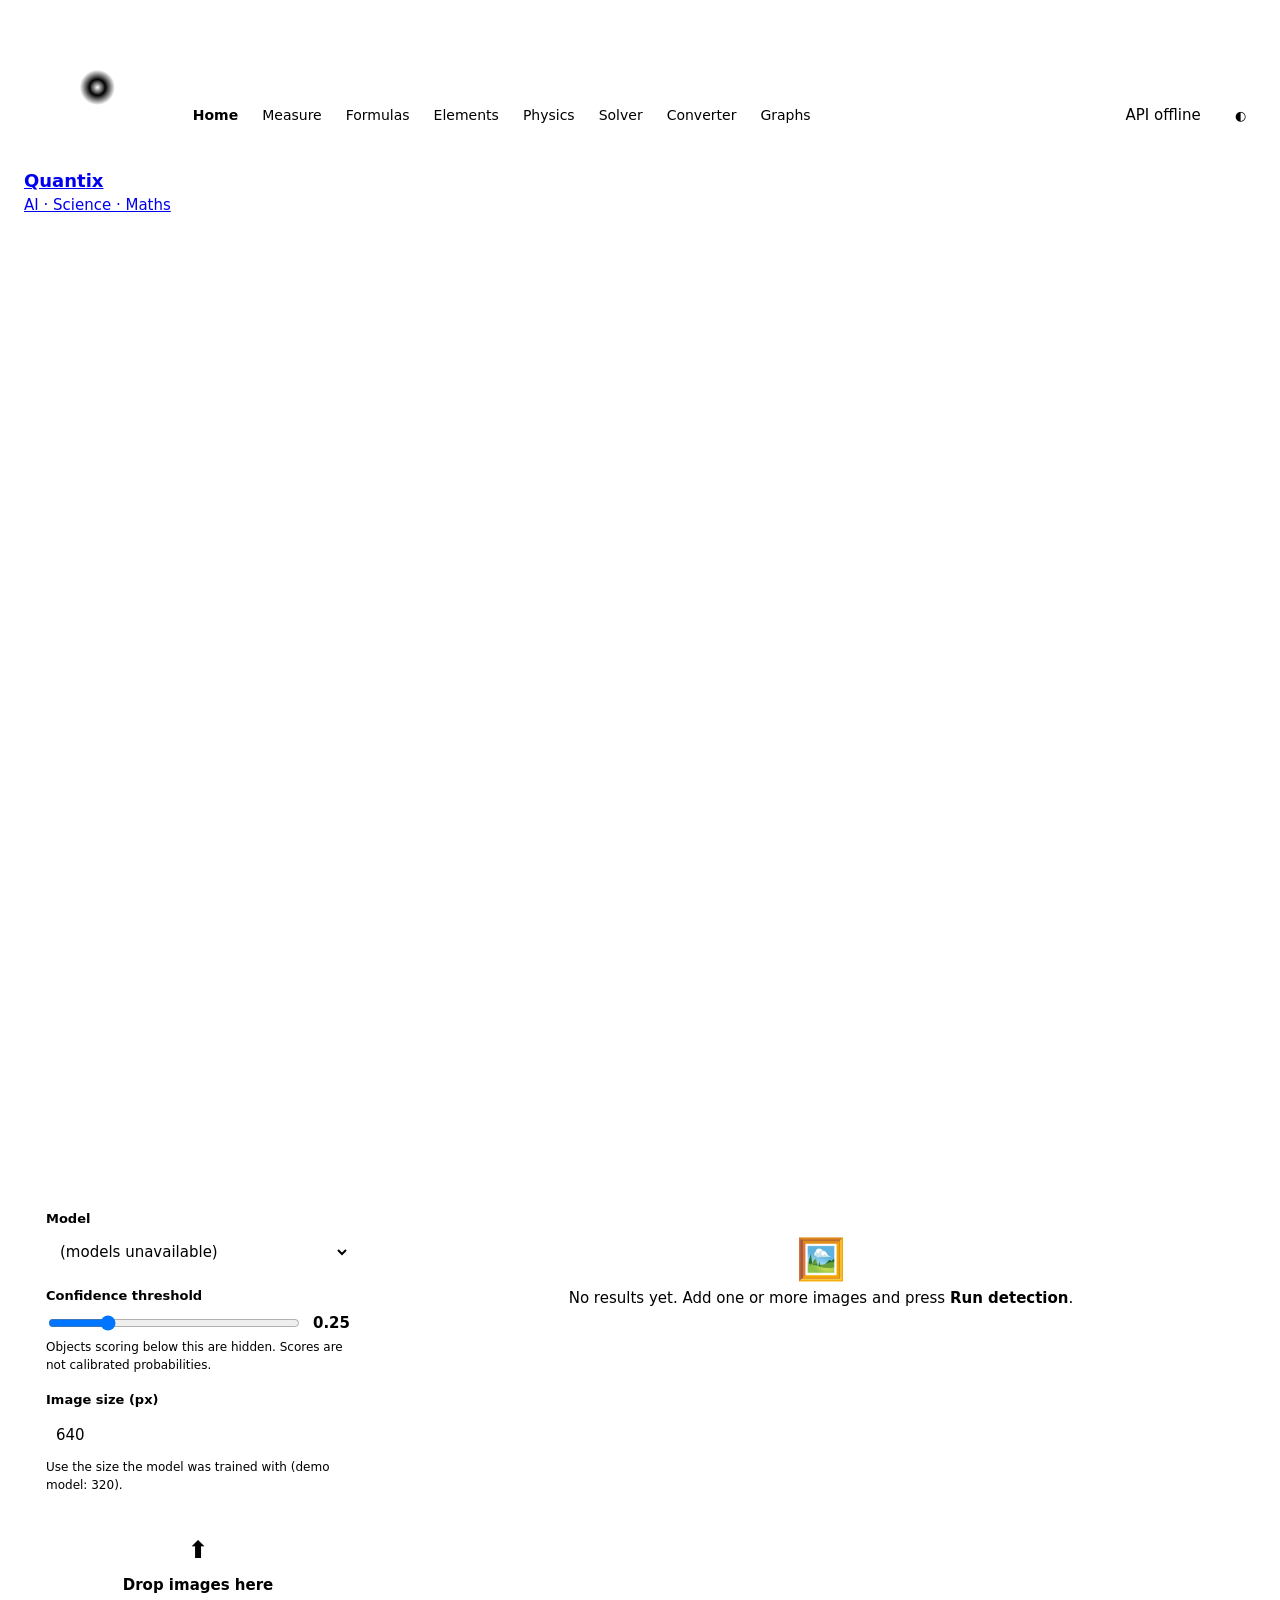
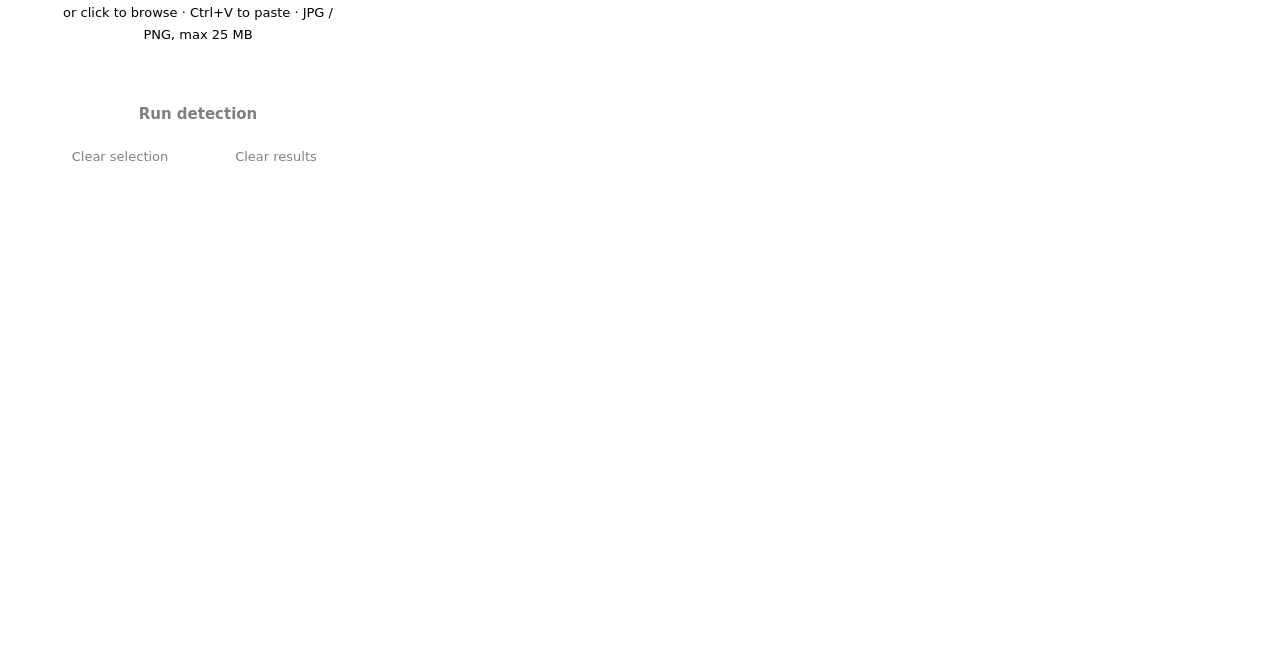
==== src/web/index.html @ 407f9a20 "Favicon (atom logo: SVG, ICO, touch icon), robots.txt, sitemap.xml, Google Search Console verificati" ====
<!doctype html>
<html lang="en">
<head>
<meta charset="utf-8">
<meta name="viewport" content="width=device-width, initial-scale=1">
<link rel="icon" href="/web/favicon.svg" type="image/svg+xml">
<link rel="icon" href="/favicon.ico" sizes="any">
<link rel="apple-touch-icon" href="/web/apple-touch-icon.png">
<meta name="theme-color" content="#050a16">
<title>Quantix — AI-powered science &amp; maths lab</title>
<link rel="preconnect" href="https://fonts.googleapis.com">
<link rel="preconnect" href="https://fonts.gstatic.com" crossorigin>
<link rel="stylesheet" href="https://fonts.googleapis.com/css2?family=JetBrains+Mono:wght@400;600&family=Space+Grotesk:wght@500;600;700&display=swap">
<script>document.documentElement.classList.add("js-reveal");</script>
<style>
  /* colours, header, cards and buttons: /web/lab.css (shared by every page) */
  * { box-sizing: border-box; }
  body { margin: 0; background: var(--bg); color: var(--ink);
         font: 15px/1.5 system-ui, -apple-system, "Segoe UI", Roboto, sans-serif; }
  header { background: var(--panel); border-bottom: 1px solid var(--line); padding: 14px 24px;
           display: flex; align-items: center; gap: 12px; flex-wrap: wrap; }
  header h1 { font-size: 18px; margin: 0; font-weight: 650; }
  header .sub { color: var(--muted); font-size: 13px; }
  header .spacer { flex: 1; }
  .pages { display: flex; gap: 4px; }
  .pages a { color: var(--muted); text-decoration: none; font-size: 14px; padding: 6px 10px; border-radius: 6px; }
  .pages a.on { color: var(--accent); background: color-mix(in srgb, var(--accent) 12%, transparent); font-weight: 600; }
  .pages a:hover { color: var(--ink); }
  .status { font-size: 13px; color: var(--muted); display: flex; align-items: center; gap: 6px; }
  .dot { width: 9px; height: 9px; border-radius: 50%; background: var(--muted); }
  .dot.up { background: var(--ok); } .dot.down { background: var(--err); }
  main { max-width: 1280px; margin: 0 auto; padding: 20px 24px 48px;
         display: grid; grid-template-columns: 340px 1fr; gap: 20px; align-items: start; }
  @media (max-width: 860px) { main { grid-template-columns: minmax(0, 1fr); padding: 16px; } }
  main > * { min-width: 0; }
  .note, .msg pre, .result-head .meta { overflow-wrap: anywhere; }
  .card { background: var(--panel); border: 1px solid var(--line); border-radius: 10px; box-shadow: var(--shadow); }
  .controls { padding: 18px; position: sticky; top: 16px; }
  @media (max-width: 860px) { .controls { position: static; } }
  label.field { display: block; font-size: 13px; font-weight: 600; margin: 0 0 6px; }
  .hint { font-size: 12px; color: var(--muted); margin: 4px 0 0; }
  select, input[type=number] { width: 100%; padding: 8px 10px; border: 1px solid var(--line); border-radius: 7px;
                               background: var(--panel); color: var(--ink); font: inherit; }
  .group { margin-bottom: 16px; }
  .row { display: flex; align-items: center; gap: 10px; }
  input[type=range] { flex: 1; accent-color: var(--accent); }
  .val { font-variant-numeric: tabular-nums; min-width: 38px; text-align: right; font-weight: 600; }
  .drop { border: 2px dashed var(--line); border-radius: 10px; padding: 22px 14px; text-align: center;
          background: var(--drop); cursor: pointer; transition: border-color .15s, background .15s; }
  .drop:hover, .drop:focus-visible, .drop.over { border-color: var(--accent); outline: none; }
  .drop strong { display: block; font-size: 15px; margin-bottom: 4px; }
  .drop span { color: var(--muted); font-size: 13px; }
  .queue { margin: 12px 0 0; padding: 0; list-style: none; max-height: 180px; overflow: auto; }
  .queue li { display: flex; align-items: center; gap: 8px; font-size: 13px; padding: 5px 0;
              border-bottom: 1px solid var(--line); }
  .queue img { width: 34px; height: 34px; object-fit: cover; border-radius: 4px; flex: none; }
  .queue .name { flex: 1; overflow: hidden; text-overflow: ellipsis; white-space: nowrap; }
  .queue button { border: none; background: none; color: var(--muted); cursor: pointer; font-size: 16px; padding: 0 4px; }
  .btn { display: inline-flex; align-items: center; justify-content: center; gap: 6px; padding: 9px 16px;
         border-radius: 7px; border: 1px solid var(--line); background: var(--panel); color: var(--ink);
         font: inherit; font-weight: 600; cursor: pointer; }
  .btn.primary { background: var(--accent); border-color: var(--accent); color: var(--accent-ink); width: 100%; margin-top: 14px; }
  .btn:disabled { opacity: .5; cursor: not-allowed; }
  .btn.small { padding: 5px 10px; font-size: 13px; font-weight: 500; }
  .actions { display: flex; gap: 8px; margin-top: 8px; }
  .actions .btn { flex: 1; }
  .results { display: flex; flex-direction: column; gap: 16px; min-width: 0; }
  .empty { padding: 48px 24px; text-align: center; color: var(--muted); }
  .empty .big { font-size: 40px; line-height: 1; margin-bottom: 8px; }
  .result { padding: 16px; min-width: 0; }
  .result-head { display: flex; align-items: baseline; gap: 10px; flex-wrap: wrap; margin-bottom: 12px; }
  .result-head h2 { font-size: 15px; margin: 0; overflow-wrap: anywhere; }
  .result-head .meta { color: var(--muted); font-size: 12px; }
  .result-head .spacer { flex: 1; }
  .pair { display: grid; grid-template-columns: 1fr 1fr; gap: 12px; }
  @media (max-width: 640px) { .pair { grid-template-columns: 1fr; } }
  figure { margin: 0; }
  figure img { width: 100%; border-radius: 7px; border: 1px solid var(--line); display: block; cursor: zoom-in;
               background: var(--bg); }
  figcaption { font-size: 12px; color: var(--muted); margin-top: 4px; }
  .chips { display: flex; flex-wrap: wrap; gap: 6px; margin: 12px 0 8px; }
  .chip { font-size: 12px; font-weight: 600; padding: 3px 10px; border-radius: 999px; border: 1px solid var(--line);
          display: inline-flex; align-items: center; gap: 6px; }
  .chip i { width: 9px; height: 9px; border-radius: 50%; display: inline-block; }
  .table-wrap { overflow-x: auto; border: 1px solid var(--line); border-radius: 7px; }
  table { border-collapse: collapse; width: 100%; font-size: 13px; font-variant-numeric: tabular-nums; }
  th, td { padding: 7px 10px; text-align: left; white-space: nowrap; }
  th { background: var(--bg); font-weight: 600; position: sticky; top: 0; }
  tbody tr:nth-child(even) { background: color-mix(in srgb, var(--bg) 55%, transparent); }
  .bar { height: 6px; border-radius: 3px; background: var(--line); width: 70px; display: inline-block; vertical-align: middle; margin-left: 6px; }
  .bar > span { display: block; height: 100%; border-radius: 3px; background: var(--accent); }
  .msg { padding: 10px 12px; border-radius: 7px; font-size: 13px; margin-top: 10px; }
  .msg.err { background: var(--err-bg); color: var(--err); }
  .msg.warn { background: var(--warn-bg); color: var(--warn); }
  .msg code { font-size: 12px; }
  .msg pre { white-space: pre-wrap; margin: 6px 0 0; font: 12px/1.45 ui-monospace, Consolas, monospace; color: var(--ink); }
  .spinner { width: 18px; height: 18px; border: 2px solid var(--line); border-top-color: var(--accent);
             border-radius: 50%; animation: spin .8s linear infinite; display: inline-block; }
  @keyframes spin { to { transform: rotate(360deg); } }
  .note { color: var(--muted); font-size: 12px; margin-top: 10px; }
  .headline { display: flex; align-items: center; gap: 10px; flex-wrap: wrap; margin: 14px 0 4px; }
  .headline .big { font-size: 22px; font-weight: 700; }
  .badge { font-size: 11px; font-weight: 700; padding: 2px 8px; border-radius: 999px; letter-spacing: .03em;
           background: var(--drop); color: var(--accent); border: 1px solid var(--line); }
  .badge.d3 { background: color-mix(in srgb, var(--ok) 15%, transparent); color: var(--ok); }
  .formulas { display: grid; grid-template-columns: repeat(auto-fill, minmax(280px, 1fr)); gap: 12px; margin: 12px 0; }
  .fcard { border: 1px solid var(--line); border-radius: 8px; padding: 12px 14px; background: var(--bg); min-width: 0; }
  .fcard h3 { margin: 0 0 6px; font-size: 15px; display: flex; align-items: center; gap: 8px; flex-wrap: wrap; }
  .fcard dl { margin: 0 0 8px; font-size: 12px; color: var(--muted); display: grid; grid-template-columns: auto 1fr; gap: 2px 8px; }
  .fcard dt { font-weight: 700; color: var(--ink); font-style: italic; }
  .fcard dd { margin: 0; }
  .fcard table { font-size: 13px; }
  .fcard td { white-space: normal; padding: 5px 6px; border-top: 1px solid var(--line); vertical-align: top; }
  .fcard td.f { font: 600 14px/1.4 "Cambria Math", "STIX Two Math", Cambria, Georgia, serif; overflow-wrap: anywhere; }
  .fcard .fnote { font-size: 12px; color: var(--muted); margin-top: 6px; }
  .supported { font-size: 13px; color: var(--muted); margin-top: 8px; }
  .explorer { padding: 16px; }
  .xp-head { display: flex; align-items: center; gap: 8px; flex-wrap: wrap; margin-bottom: 12px; }
  .xp-head h2 { font-size: 16px; margin: 0; }
  .xp-head .spacer { flex: 1; }
  .xp-head select { width: auto; padding: 6px 8px; }
  .btn.on { background: var(--accent); color: var(--accent-ink); border-color: var(--accent); }
  .xp-body { display: grid; grid-template-columns: minmax(0, 1.65fr) minmax(300px, 1fr); gap: 18px; }
  .xp-big .xp-body { grid-template-columns: minmax(0, 1fr); }
  .xp-big .xp-body > div:last-child { display: grid; grid-template-columns: minmax(0, 1fr) minmax(0, 1.4fr); gap: 0 20px; align-items: start; }
  .xp-big .xp-params { grid-column: 1; } .xp-big .xp-results { grid-column: 2; grid-row: 1 / span 2; } .xp-big .xp-lines { grid-column: 1; }
  @media (max-width: 900px) { .xp-big .xp-body > div:last-child { grid-template-columns: minmax(0, 1fr); }
    .xp-big .xp-results { grid-column: 1; grid-row: auto; } }
  @media (max-width: 1100px) { .xp-body { grid-template-columns: minmax(0, 1fr); } }
  .xp-canvas { border: 1px solid var(--line); border-radius: 8px; background: var(--bg); overflow: hidden;
               touch-action: none; cursor: grab; }
  .xp-canvas:active { cursor: grabbing; }
  .xp-canvas:focus-visible { outline: 2px solid var(--accent); outline-offset: 2px; }
  .xp-canvas { position: relative; }
  .xp-canvas canvas { display: block; }
  .xp-labels { position: absolute; inset: 0; pointer-events: none; overflow: hidden; }
  .xp-label { position: absolute; transform: translate(-50%, -50%); white-space: nowrap;
              font: 600 12px/1.2 system-ui, "Segoe UI", sans-serif; color: var(--ink);
              background: color-mix(in srgb, var(--panel) 82%, transparent); border: 1px solid var(--line);
              padding: 2px 6px; border-radius: 6px; font-style: italic; }
  .xp-param { margin-bottom: 10px; }
  .xp-param label { display: block; font-size: 13px; margin-bottom: 4px; }
  .xp-param label b { font: italic 700 15px Cambria, Georgia, serif; }
  .xp-param input[type=number] { width: 96px; flex: none; }
  .xp-table td { white-space: normal; vertical-align: top; }
  .xp-table td.f { font: 600 13px/1.4 "Cambria Math", Cambria, Georgia, serif; white-space: nowrap; }
  .xp-table td.w { color: var(--muted); font-size: 12px; overflow-wrap: anywhere; }
  .xp-table td.res { font-weight: 700; white-space: nowrap; }
  .xp-vtx { position: absolute; transform: translate(-50%, -50%); font: italic 700 14px Cambria, Georgia, serif;
            color: var(--ink); text-shadow: 0 0 3px var(--panel), 0 0 3px var(--panel); pointer-events: none; }
  .xp-vtx.sel { color: #f59e0b; font-size: 17px; }
  .xp-label.xp-len { border-color: #f59e0b; color: #f59e0b; font-style: normal; }
  .xp-lines { margin-top: 12px; }
  .xp-lines-head { display: flex; align-items: center; gap: 8px; flex-wrap: wrap; margin-bottom: 8px; }
  .xp-draw { gap: 6px; flex-wrap: wrap; font-size: 13px; }
  .xp-draw select { width: auto; padding: 4px 6px; }
  .xp-x { border: 0; background: none; color: var(--muted); cursor: pointer; font-size: 16px; padding: 0 4px; }
  .xp-x:hover { color: var(--err); }
  .result-list { display: flex; flex-direction: column; gap: 16px; }
  .lightbox { position: fixed; inset: 0; background: rgba(0,0,0,.85); display: none; align-items: center;
              justify-content: center; padding: 20px; z-index: 10; cursor: zoom-out; }
  .lightbox.open { display: flex; }
  .lightbox img { max-width: 100%; max-height: 100%; border-radius: 6px; }
  .sr { position: absolute; width: 1px; height: 1px; overflow: hidden; clip: rect(0 0 0 0); }

  /* ---- formula cards strip (src/web/formula_cards.js) */
  .fcards { grid-column: 1 / -1; padding: 14px 16px 12px; }
  .fcards:has(.fc-showbtn) { padding: 8px; background: none; border: 0; box-shadow: none; }
  .fc-top { display: flex; align-items: center; gap: 10px; flex-wrap: wrap; }
  .fc-title { margin: 0; font-size: 16px; }
  .fc-count { font-size: 12px; color: var(--muted); font-variant-numeric: tabular-nums; }
  .fc-spacer { flex: 1; }
  .fc-opt { display: flex; align-items: center; gap: 6px; font-size: 12px; color: var(--muted); font-weight: 600; }
  .fc-opt select { width: auto; max-width: 190px; padding: 4px 8px; font-size: 13px; }
  .fc-lang { display: inline-flex; border: 1px solid var(--line); border-radius: 7px; overflow: hidden; }
  .fc-lang button { border: 0; background: var(--panel); color: var(--muted); font: inherit; font-size: 12px; font-weight: 600; padding: 4px 9px; cursor: pointer; }
  .fc-lang button + button { border-left: 1px solid var(--line); }
  .fc-lang button[aria-pressed="true"] { background: var(--accent); color: var(--accent-ink); }
  .fc-btn { display: inline-flex; align-items: center; gap: 5px; border: 1px solid var(--line); background: var(--panel); color: var(--ink);
            border-radius: 7px; padding: 5px 11px; font: inherit; font-size: 13px; cursor: pointer; text-decoration: none; }
  .fc-btn:hover { border-color: var(--accent); }
  .fc-primary { background: var(--accent); border-color: var(--accent); color: var(--accent-ink); font-weight: 600; }
  .fc-body { display: grid; grid-template-columns: 40px minmax(0, 1fr) 40px; gap: 10px; align-items: center; margin-top: 12px; }
  .fc-nav { height: 100%; min-height: 120px; border: 1px solid var(--line); background: var(--bg); color: var(--ink); border-radius: 10px;
            font-size: 26px; cursor: pointer; }
  .fc-nav:hover { border-color: var(--accent); color: var(--accent); }
  .fc-card { border-radius: 12px; padding: 16px 20px; min-height: 150px; outline: none; display: flex; flex-direction: column; gap: 10px;
             background: linear-gradient(135deg, color-mix(in srgb, var(--accent) 10%, var(--panel)), var(--panel) 60%);
             border: 1px solid color-mix(in srgb, var(--accent) 25%, var(--line)); }
  .fc-card:focus-visible { outline: 2px solid var(--accent); outline-offset: 2px; }
  .fc-anim { animation: fcIn .35s ease-out; }
  @keyframes fcIn { from { opacity: 0; transform: translateY(6px); } to { opacity: 1; transform: none; } }
  .fc-meta { display: flex; gap: 10px; align-items: center; flex-wrap: wrap; font-size: 12.5px; color: var(--muted); }
  .fc-chip { background: color-mix(in srgb, var(--accent) 14%, transparent); color: var(--accent); font-weight: 700; border-radius: 999px; padding: 2px 10px; }
  .fc-main { display: flex; gap: 18px; align-items: center; }
  .fc-sketch { width: 120px; height: auto; background: #fff; border: 1px solid var(--line); border-radius: 8px; padding: 4px; flex: none; }
  .fc-text { min-width: 0; }
  .fc-name { font-size: 15px; font-weight: 600; }
  .fc-formula { font: 30px/1.3 "Cambria Math", "STIX Two Math", Cambria, Georgia, "Nirmala UI", serif; overflow-wrap: anywhere; margin-top: 4px; }
  .fc-note { font-size: 13px; color: var(--muted); font-style: italic; margin-top: 4px; }
  .fc-actions { display: flex; gap: 8px; flex-wrap: wrap; align-items: center; }
  .fc-keys { font-size: 11.5px; color: var(--muted); margin-left: auto; }
  .fc-foot { display: flex; align-items: center; gap: 10px; margin-top: 10px; }
  .fc-play { width: 34px; justify-content: center; padding: 4px 0; }
  .fc-progress { flex: 1; height: 4px; background: var(--line); border-radius: 4px; overflow: hidden; }
  .fc-bar { height: 100%; width: 0; background: var(--accent); }
  .fc-empty { color: var(--muted); padding: 10px 4px; }
  @media (max-width: 700px) {
    .fc-body { grid-template-columns: minmax(0, 1fr); }
    .fc-nav { display: none; }
    .fc-formula { font-size: 22px; }
    .fc-sketch { width: 84px; }
    .fc-keys { display: none; }
  }
  :root[lang="hi"] .fc-name, .fc-card :lang(hi) { font-family: "Nirmala UI", "Noto Sans Devanagari", system-ui, sans-serif; }

  /* =================================================================== science-lab skin */
  .status { font: 500 12px var(--f-mono); border: 1px solid var(--line); border-radius: 999px; padding: 5px 12px;
            background: color-mix(in srgb, var(--panel-solid) 55%, transparent); }
  @keyframes pulse { 50% { transform: scale(1.25); opacity: .8; } }
  .dot.up { box-shadow: 0 0 0 0 color-mix(in srgb, var(--ok) 60%, transparent); animation: beacon 2s infinite; }
  @keyframes beacon { 0% { box-shadow: 0 0 0 0 color-mix(in srgb, var(--ok) 55%, transparent); } 100% { box-shadow: 0 0 0 10px transparent; } }
  main { max-width: 1320px; padding: 28px 28px 64px; gap: 22px; }

  .fcards:has(.fc-showbtn)::after { display: none; }
  .pages { display: flex; gap: 4px; }       /* header nav: look comes from lab.css (header nav) */
  .card h2, .xp-head h2, .fc-title { font-family: var(--f-head); letter-spacing: -.005em; }

  select:focus, input:focus { outline: 2px solid var(--accent); outline-offset: 1px; }

  /* drop zone: scanning beam */
  .drop { position: relative; overflow: hidden; border: 1.5px dashed color-mix(in srgb, var(--accent) 55%, var(--line)); border-radius: 14px;
          background: radial-gradient(120% 90% at 50% 0%, color-mix(in srgb, var(--accent) 12%, transparent), transparent 70%), var(--drop); }
  .drop strong::before { content: "⬆"; display: block; font-size: 24px; margin-bottom: 6px; color: var(--accent); text-shadow: 0 0 18px var(--glow); }
  .drop::before { content: ""; position: absolute; left: 0; right: 0; height: 40%; top: -40%; pointer-events: none;
                  background: linear-gradient(transparent, color-mix(in srgb, var(--accent) 22%, transparent), transparent); }
  .drop:hover::before, .drop.over::before, .drop.ping::before { animation: scan 1.6s ease-in-out infinite; }
  .drop.ping { box-shadow: 0 0 0 4px var(--glow); }
  @keyframes scan { to { top: 100%; } }

  /* hero */
  .hero { grid-column: 1 / -1; display: grid; grid-template-columns: minmax(0, 1fr) minmax(0, 1fr); gap: 28px; align-items: center;
          padding: 18px 4px 6px; }
  .eyebrow { display: inline-flex; align-items: center; gap: 10px; margin: 0 0 14px; font: 600 12px var(--f-mono); letter-spacing: .16em;
             text-transform: uppercase; color: var(--accent); border: 1px solid color-mix(in srgb, var(--accent) 35%, transparent);
             background: color-mix(in srgb, var(--accent) 8%, transparent); padding: 6px 12px; border-radius: 999px; }
  .beacon { width: 8px; height: 8px; border-radius: 50%; background: var(--accent); animation: beacon2 1.8s infinite; }
  @keyframes beacon2 { 0% { box-shadow: 0 0 0 0 var(--glow); } 100% { box-shadow: 0 0 0 9px transparent; } }
  .hero-title { font: 700 clamp(34px, 5vw, 60px)/1.04 var(--f-head); letter-spacing: -.03em; margin: 0 0 16px; }
  .hero-lead { font-size: 17px; line-height: 1.6; color: var(--muted); max-width: 58ch; margin: 0 0 22px; }
  .hero-cta { display: flex; gap: 12px; flex-wrap: wrap; }
  .hero-cta .btn { width: auto; margin: 0; padding: 12px 20px; font-size: 15px; text-decoration: none; }
  .stats { display: grid; grid-template-columns: repeat(4, minmax(0, 1fr)); gap: 12px; margin-top: 28px; }
  .stat { border-left: 2px solid color-mix(in srgb, var(--accent) 60%, transparent); padding: 2px 0 2px 12px; }
  .stat strong { display: block; font: 700 26px/1.1 var(--f-head); font-variant-numeric: tabular-nums; }
  .stat span { font-size: 12px; color: var(--muted); }
  .hero-stage { perspective: 900px; display: flex; justify-content: center; }
  .hero-visual { position: relative; width: min(440px, 100%); aspect-ratio: 1; transition: transform .3s ease-out; transform-style: preserve-3d; }
  .hero-visual svg { width: 100%; height: 100%; overflow: visible; filter: drop-shadow(0 0 24px var(--glow)); }
  .ring { fill: none; stroke: var(--line); stroke-width: 1.5; }
  .ring-a { stroke-dasharray: 2 10; stroke: color-mix(in srgb, var(--accent) 45%, transparent); transform-origin: center; animation: spin 60s linear infinite; }
  .ring-b { stroke-dasharray: 60 14 4 14; stroke: color-mix(in srgb, var(--accent-2) 40%, transparent); transform-origin: center; animation: spin 40s linear infinite reverse; }
  .axis line { stroke: var(--grid); stroke-width: 1; }
  .orbit { fill: none; stroke: color-mix(in srgb, var(--accent) 55%, transparent); stroke-width: 1.6; }
  .e { filter: drop-shadow(0 0 8px var(--accent)); }
  .e-a { fill: var(--accent); } .e-b { fill: var(--accent-2); }
  .hero-visual text { fill: var(--ink); font: italic 700 20px "Cambria Math", Cambria, Georgia, serif; text-anchor: middle; }
  .core { fill: var(--panel-solid); stroke: var(--accent); stroke-width: 2; }
  .core-glow { transform-origin: center; animation: pulse 3.2s ease-in-out infinite; }
  .hero-visual .core-txt { font-size: 18px; fill: var(--accent); }
  .chip-f { position: absolute; font: italic 600 15px "Cambria Math", Cambria, Georgia, serif; padding: 6px 12px; border-radius: 10px;
            background: var(--panel); border: 1px solid var(--line); box-shadow: var(--shadow); white-space: nowrap;
            -webkit-backdrop-filter: blur(10px); backdrop-filter: blur(10px); animation: bob 6s ease-in-out infinite; }
  .chip-f.f1 { top: 8%; left: -2%; } .chip-f.f2 { top: 18%; right: -4%; animation-delay: -1.5s; }
  .chip-f.f3 { bottom: 14%; left: 0; animation-delay: -3s; } .chip-f.f4 { bottom: 4%; right: 6%; animation-delay: -4.5s; }
  @keyframes bob { 50% { transform: translateY(-10px); } }
  /* home_fx.js: the formula cards travel slowly round the outer ring (it sets each card's transform) and swap
     formula every 5 s; electron symbols swap after every full orbit */
  .hero-visual.orbiting .chip-f { top: 0; left: 0; right: auto; bottom: auto; animation: none; will-change: transform;
                                  font-size: 14px; padding: 5px 10px; z-index: 1; }
  .chip-f > span, .e-sym { transition: opacity .35s ease, transform .35s ease; }
  .chip-f > span { display: inline-block; }
  .chip-f.swap > span { opacity: 0; transform: translateY(6px) scale(.9); }
  .e-sym { transform-box: fill-box; transform-origin: center; }
  .e-sym.swap { opacity: 0; transform: scale(.4); }

  /* tool tiles with a rotating light border */
  .tiles { grid-column: 1 / -1; display: grid; grid-template-columns: repeat(auto-fit, minmax(210px, 1fr)); gap: 14px; }
  .tile { position: relative; display: flex; flex-direction: column; gap: 4px; padding: 16px 18px; border-radius: 16px; text-decoration: none;
          color: var(--ink); background: var(--panel); border: 1px solid var(--line); box-shadow: var(--shadow); isolation: isolate;
          -webkit-backdrop-filter: blur(14px); backdrop-filter: blur(14px); transition: transform .25s, box-shadow .25s; }
  .tile::before { content: ""; position: absolute; inset: -1px; border-radius: inherit; padding: 1px; z-index: -1; opacity: 0;
    background: conic-gradient(from var(--ang), transparent 0 60%, var(--accent), var(--accent-2), transparent 95%);
    -webkit-mask: linear-gradient(#000 0 0) content-box, linear-gradient(#000 0 0); -webkit-mask-composite: xor;
    mask: linear-gradient(#000 0 0) content-box exclude, linear-gradient(#000 0 0); transition: opacity .3s; animation: ang 3s linear infinite; }
  .tile:hover, .tile:focus-visible { transform: translateY(-4px); box-shadow: 0 18px 40px -14px var(--glow); outline: none; }
  .tile:hover::before, .tile:focus-visible::before { opacity: 1; }
  @keyframes ang { to { --ang: 360deg; } }
  .tile .ti { width: 40px; height: 40px; border-radius: 12px; display: inline-flex; align-items: center; justify-content: center; margin-bottom: 6px;
              font: 700 20px "Cambria Math", Cambria, serif; color: var(--accent);
              background: linear-gradient(135deg, color-mix(in srgb, var(--accent) 20%, transparent), color-mix(in srgb, var(--accent-2) 20%, transparent));
              border: 1px solid color-mix(in srgb, var(--accent) 30%, transparent); }
  .tile b { font: 600 16px var(--f-head); }
  .tile > span:last-child { font-size: 13px; color: var(--muted); }

  /* formula cards strip */
  .fcards { padding: 16px 18px 14px; }
  .fc-count { font-family: var(--f-mono); }
  .fc-card { position: relative; isolation: isolate; border-radius: 14px; border-color: color-mix(in srgb, var(--accent) 30%, var(--line));
             background: radial-gradient(120% 140% at 0% 0%, color-mix(in srgb, var(--accent) 14%, transparent), transparent 55%),
                         radial-gradient(120% 140% at 100% 100%, color-mix(in srgb, var(--accent-2) 12%, transparent), transparent 55%),
                         color-mix(in srgb, var(--panel-solid) 60%, transparent); }
  .fc-formula { text-shadow: 0 0 22px var(--glow); }
  .fc-nav { border-radius: 14px; background: color-mix(in srgb, var(--panel-solid) 50%, transparent); transition: color .2s, border-color .2s, transform .2s; }
  .fc-nav:hover { transform: scale(1.04); }
  .fc-bar { background: linear-gradient(90deg, var(--accent), var(--accent-2)); box-shadow: 0 0 10px var(--glow); }
  .fc-btn, .fc-lang button { background: color-mix(in srgb, var(--panel-solid) 55%, transparent); }
  .fc-lang button[aria-pressed="true"] { background: linear-gradient(120deg, var(--btn-a), var(--btn-b)); color: #fff; }

  /* section label */
  .lab-label { grid-column: 1 / -1; display: flex; align-items: center; gap: 12px; font: 600 18px var(--f-head); margin-top: 8px; flex-wrap: wrap; }
  .lab-label .idx { font: 600 12px var(--f-mono); color: var(--accent); border: 1px solid color-mix(in srgb, var(--accent) 40%, transparent);
                    border-radius: 6px; padding: 2px 7px; }
  .lab-label .rule { flex: 1; min-width: 40px; height: 1px; background: linear-gradient(90deg, var(--accent), transparent); opacity: .5; }
  .lab-hint { font: 500 12px var(--f-mono); color: var(--muted); }

  .xp-canvas { border-radius: 12px; background: radial-gradient(90% 90% at 50% 40%, color-mix(in srgb, var(--accent) 10%, transparent), transparent 70%), var(--bg); }
  .empty .big { filter: drop-shadow(0 0 16px var(--glow)); }

  /* reveal on scroll (html.js-reveal is added in <head>; without JS everything simply shows) */
  .js-reveal .reveal { opacity: 0; transform: translateY(22px); transition: opacity .8s ease, transform .8s cubic-bezier(.2,.7,.2,1); }
  .js-reveal .reveal.in { opacity: 1; transform: none; }

  @media (max-width: 1000px) {
    .hero { grid-template-columns: minmax(0, 1fr); }
    .hero-stage { order: -1; } .hero-visual { width: min(320px, 80%); }
    .tiles { grid-template-columns: repeat(2, minmax(0, 1fr)); }
  }
  @media (max-width: 860px) {
    header { position: static; padding: 12px 16px; }
    .controls { top: 16px; }
    main { padding: 16px 16px 48px; }
    .stats { grid-template-columns: repeat(2, minmax(0, 1fr)); }
  }
  @media (max-width: 520px) {
    .tiles { grid-template-columns: minmax(0, 1fr); }
    .chip-f { font-size: 12px; padding: 4px 8px; }
    .lab-hint { display: none; }
  }
  @media (prefers-reduced-motion: reduce) {
    *, *::before, *::after { animation: none !important; transition: none !important; scroll-behavior: auto !important; }
  }

  /* ---- home contact section */
  .hc { grid-column: 1 / -1; display: grid; grid-template-columns: minmax(0, .9fr) minmax(0, 1.1fr); gap: 24px; padding: 22px 24px; }
  @media (max-width: 860px) { .hc { grid-template-columns: minmax(0, 1fr); } }
  .hc h2 { margin: 0 0 8px; font: 700 24px var(--f-head); }
  .hc-copy p { color: var(--muted); margin: 0 0 12px; }
  .hc-list { list-style: none; padding: 0; margin: 0 0 16px; display: flex; flex-wrap: wrap; gap: 8px; }
  .hc-list li { font-size: 13.5px; padding: 5px 12px; border-radius: 999px; border: 1px solid var(--line); background: color-mix(in srgb, var(--panel-solid) 50%, transparent); }
  .hc-copy .btn { width: auto; margin: 0; text-decoration: none; }
  .hc-form { display: flex; flex-direction: column; gap: 10px; }
  .hc-row { display: grid; grid-template-columns: 1fr 1fr; gap: 10px; }
  @media (max-width: 520px) { .hc-row { grid-template-columns: 1fr; } }
  .hc-form label { display: flex; flex-direction: column; gap: 4px; font-size: 13px; font-weight: 600; }
  .hc-form input, .hc-form textarea { padding: 9px 11px; border-radius: 10px; border: 1px solid var(--line); background: color-mix(in srgb, var(--panel-solid) 70%, transparent);
                                      color: var(--ink); font: inherit; font-weight: 400; }
  .hc-form textarea { min-height: 96px; resize: vertical; }
  .hc-form input:focus, .hc-form textarea:focus { outline: 2px solid var(--accent); outline-offset: 0; }
  .hc-form [aria-invalid="true"] { border-color: var(--err); }
  .hc-form .btn.primary { margin-top: 2px; }
  .hc-trap { position: absolute; left: -10000px; width: 1px; height: 1px; }
  .hc-out { margin: 0; font-size: 14px; min-height: 1.2em; }
  .hc-out.ok { color: var(--ok); font-weight: 600; } .hc-out.bad { color: var(--err); }
</style>
<link rel="stylesheet" href="/web/lab.css">
</head>
<body>
<header>
  <a class="brand" href="/" aria-label="Quantix — home">
    <svg class="logo" viewBox="-50 -50 100 100" aria-hidden="true">
      <defs><radialGradient id="lgCore"><stop offset="0" stop-color="#fff"/><stop offset=".45" stop-color="var(--accent)"/><stop offset="1" stop-color="var(--accent-2)" stop-opacity="0"/></radialGradient></defs>
      <g class="lg-orbits" fill="none" stroke-width="3">
        <ellipse rx="44" ry="15" stroke="var(--accent)"/>
        <ellipse rx="44" ry="15" stroke="var(--accent-2)" transform="rotate(60)"/>
        <ellipse rx="44" ry="15" stroke="var(--accent)" transform="rotate(120)" opacity=".75"/>
      </g>
      <circle r="12" fill="url(#lgCore)" class="lg-core"/>
    </svg>
    <span>
      <h1>Quant<span class="grad">ix</span></h1>
      <span class="kicker">AI · Science · Maths</span>
    </span>
  </a>
  <nav class="pages" aria-label="Pages"><a href="/" title="Image Inspection — home" class="on" aria-current="page">Home</a><a href="/measure" title="Measure real objects in a photo">Measure</a><a href="/formulas" title="Formula Library">Formulas</a><a href="/elements" title="Periodic Table">Elements</a><a href="/physics" title="Physics Lab">Physics</a><a href="/handwriting" title="Equation Solver (handwriting)">Solver</a><a href="/converter" title="Unit Converter">Converter</a><a href="/graph" title="Graph Plotter">Graphs</a></nav>
  <div class="spacer"></div>
  <div class="status" id="status" aria-live="polite"><span class="dot" id="statusDot"></span><span id="statusText">Connecting…</span></div>
  <button class="btn small" id="themeBtn" type="button" aria-label="Toggle dark mode">◐</button>
</header>

<main>
  <section class="hero reveal" aria-labelledby="heroTitle">
    <div class="hero-copy">
      <p class="eyebrow"><span class="beacon" aria-hidden="true"></span>Science · Maths · Computer vision</p>
      <h2 class="hero-title" id="heroTitle">See the <span class="grad">science</span> inside every shape.</h2>
      <p class="hero-lead">Show it a photo of a 2D or 3D shape — get its name, a rotatable 3D model and every mensuration
        formula. Then explore a library of formulas with step-by-step calculators, unit conversions and graphs.</p>
      <div class="hero-cta">
        <a class="btn primary" href="#drop" data-goto-drop>⬆ Upload an image</a>
        <a class="btn ghost" href="/formulas">∑ Formula Library</a>
      </div>
      <div class="stats" aria-label="What is inside">
        <div class="stat"><strong data-count="formulas">—</strong><span>formulas</span></div>
        <div class="stat"><strong data-count="calc">—</strong><span>step-by-step calculators</span></div>
        <div class="stat"><strong data-count="units">—</strong><span>units to convert</span></div>
        <div class="stat"><strong data-count="shapes">—</strong><span>shapes with sketches</span></div>
      </div>
    </div>
    <div class="hero-stage" aria-hidden="true">
      <div class="hero-visual">
        <svg viewBox="-200 -200 400 400">
          <defs>
            <radialGradient id="core"><stop offset="0" stop-color="#ffffff"/><stop offset=".35" stop-color="var(--accent)"/><stop offset="1" stop-color="var(--accent-2)" stop-opacity="0"/></radialGradient>
            <path id="orb" d="M -165 0 A 165 56 0 1 0 165 0 A 165 56 0 1 0 -165 0"/>
          </defs>
          <circle r="188" class="ring ring-a"/>
          <circle r="150" class="ring ring-b"/>
          <g class="axis"><line x1="-196" y1="0" x2="196" y2="0"/><line x1="0" y1="-196" x2="0" y2="196"/></g>
          <g transform="rotate(-28)"><use href="#orb" class="orbit"/>
            <g><circle r="7" class="e e-a"/><text class="e-sym" y="-14">π</text><animateMotion dur="7s" repeatCount="indefinite"><mpath href="#orb"/></animateMotion></g></g>
          <g transform="rotate(32)"><use href="#orb" class="orbit"/>
            <g><circle r="7" class="e e-b"/><text class="e-sym" y="-14">∑</text><animateMotion dur="9s" begin="-3s" repeatCount="indefinite"><mpath href="#orb"/></animateMotion></g></g>
          <g transform="rotate(90)"><use href="#orb" class="orbit"/>
            <g><circle r="7" class="e e-a"/><text class="e-sym" y="-14">∫</text><animateMotion dur="11s" begin="-5s" repeatCount="indefinite"><mpath href="#orb"/></animateMotion></g></g>
          <circle r="54" fill="url(#core)" class="core-glow"/>
          <circle r="22" class="core"/>
          <text class="core-txt" y="6">√x</text>
        </svg>
        <span class="chip-f f1">E = mc²</span>
        <span class="chip-f f2">a² + b² = c²</span>
        <span class="chip-f f3">V = ⅓πr²h</span>
        <span class="chip-f f4">λ = h / p</span>
      </div>
    </div>
  </section>

  <section class="tiles reveal" aria-label="Tools">
    <a class="tile" href="#drop" data-goto-drop><span class="ti">🔬</span><b>Image Inspection</b><span>Detect a shape · 3D model · its formulas</span></a>
    <a class="tile" href="/measure"><span class="ti">📏</span><b>Measure</b><span>Real sizes from a photo · coin / card scale</span></a>
    <a class="tile" href="/formulas"><span class="ti">∑</span><b>Formula Library</b><span>Maths &amp; physics · PDFs · हिन्दी · 🧮 solver</span></a>
    <a class="tile" href="/elements"><span class="ti">⚛</span><b>Periodic Table</b><span>118 elements · atom models · molar mass</span></a>
    <a class="tile" href="/physics"><span class="ti">🌀</span><b>Physics Lab</b><span>Projectile · pendulum · lens · circuits</span></a>
    <a class="tile" href="/handwriting"><span class="ti">✍️</span><b>Equation Solver</b><span>Write or snap maths · solved step by step</span></a>
    <a class="tile" href="/converter"><span class="ti">⇄</span><b>Unit Converter</b><span>150 units · lakh ↔ million · °C ↔ °F</span></a>
    <a class="tile" href="/graph"><span class="ti">📈</span><b>Graph Plotter</b><span>Cartesian · trigonometric · 3D planes</span></a>
  </section>

  <section class="card fcards reveal" id="formulaCards" aria-label="Formula cards"></section>

  <div class="lab-label reveal"><span class="idx">01</span><span>Image Inspection Lab</span><span class="rule" aria-hidden="true"></span>
    <span class="lab-hint">Drop a photo · get the shape, its 3D model and formulas</span></div>
  <section class="card controls" aria-label="Upload settings">
    <div class="group">
      <label class="field" for="model">Model</label>
      <select id="model"></select>
      <p class="hint" id="modelHint"></p>
    </div>
    <div class="group">
      <label class="field" for="conf">Confidence threshold</label>
      <div class="row"><input type="range" id="conf" min="0.05" max="0.95" step="0.05" value="0.25"><span class="val" id="confVal">0.25</span></div>
      <p class="hint">Objects scoring below this are hidden. Scores are not calibrated probabilities.</p>
    </div>
    <div class="group">
      <label class="field" for="imgsz">Image size (px)</label>
      <input type="number" id="imgsz" min="32" max="4096" step="32" value="640">
      <p class="hint">Use the size the model was trained with (demo model: 320).</p>
    </div>

    <div class="drop" id="drop" tabindex="0" role="button" aria-describedby="dropHelp">
      <strong>Drop images here</strong>
      <span id="dropHelp">or click to browse · Ctrl+V to paste · JPG / PNG, max 25 MB</span>
    </div>
    <input type="file" id="file" accept=".jpg,.jpeg,.png,image/jpeg,image/png" multiple class="sr">
    <ul class="queue" id="queue" aria-label="Selected images"></ul>
    <button class="btn primary" id="run" type="button" disabled>Run detection</button>
    <div class="actions">
      <button class="btn small" id="clearQueue" type="button" disabled>Clear selection</button>
      <button class="btn small" id="clearResults" type="button" disabled>Clear results</button>
    </div>
  </section>

  <section class="results" id="results">
    <div class="card explorer" id="explorer" aria-label="3D model and calculator"></div>
    <div class="result-list" id="resultList" aria-live="polite">
      <div class="card empty" id="empty">
        <div class="big">🖼️</div>
        <div>No results yet. Add one or more images and press <b>Run detection</b>.</div>
      </div>
    </div>
  </section>

  <div class="lab-label reveal"><span class="idx">02</span><span id="hcLabel">Contact us</span><span class="rule" aria-hidden="true"></span>
    <span class="lab-hint" id="hcHint">Questions, ideas or a bug — we read every message</span></div>
  <section class="card hc reveal" id="contactSection" aria-labelledby="hcTitle">
    <div class="hc-copy">
      <h2 id="hcTitle">Talk to the lab ✉</h2>
      <p id="hcLead">Missing a formula, found a wrong value, or want a tool for your class? Send a quick note — you get a ticket number.</p>
      <ul class="hc-list">
        <li id="hc1">💡 Suggest a feature</li><li id="hc2">🐞 Report a bug</li><li id="hc3">∑ Fix a formula or data</li>
      </ul>
      <a class="btn ghost" href="/contact" id="hcFull">Full contact form →</a>
    </div>
    <form class="hc-form" id="hcForm" novalidate>
      <div class="hc-row">
        <label><span id="hcName">Your name</span><input id="hcN" autocomplete="name" maxlength="80" required></label>
        <label><span id="hcEmail">Email</span><input id="hcE" type="email" autocomplete="email" maxlength="254" required></label>
      </div>
      <label><span id="hcMsg">Message</span><textarea id="hcM" maxlength="3000" required></textarea></label>
      <input class="hc-trap" id="hcW" tabindex="-1" autocomplete="off" aria-hidden="true">
      <button class="btn primary" type="submit" id="hcSend">✉ <span id="hcSendT">Send</span></button>
      <p class="hc-out" id="hcOut" role="status" aria-live="polite"></p>
    </form>
  </section>
</main>

<div class="lightbox" id="lightbox" role="dialog" aria-label="Enlarged image"><img alt=""></div>

<script src="/web/vendor/three.min.js"></script>
<script src="/web/shapes3d.js"></script>
<script src="/web/formula_cards.js"></script>
<script src="/web/units.js"></script>
<script src="/web/sci_bg.js"></script>
<script src="/web/home_fx.js"></script>
<script>
(() => {
  const API = "/api/v1";
  const MAX_MB = 25;
  const OK_TYPES = ["image/jpeg", "image/png"];
  const $ = (id) => document.getElementById(id);
  const queue = [];   // {file, url}

  // ---------------------------------------------------------------- theme
  const root = document.documentElement;
  try { const t = localStorage.getItem("iav-theme"); if (t) root.dataset.theme = t; } catch (_) {}
  $("themeBtn").onclick = () => {
    const dark = root.dataset.theme ? root.dataset.theme === "dark" : matchMedia("(prefers-color-scheme: dark)").matches;
    root.dataset.theme = dark ? "light" : "dark";
    try { localStorage.setItem("iav-theme", root.dataset.theme); } catch (_) {}
  };

  // ---------------------------------------------------------------- helpers
  function el(tag, props = {}, ...children) {
    const n = document.createElement(tag);
    for (const [k, v] of Object.entries(props)) {
      if (k === "class") n.className = v;
      else if (k === "style") n.style.cssText = v;
      else if (k.startsWith("on")) n.addEventListener(k.slice(2), v);
      else n.setAttribute(k, v);
    }
    for (const c of children.flat(Infinity)) if (c != null) n.append(c.nodeType ? c : document.createTextNode(String(c)));
    return n;
  }
  function classColor(name) {          // stable colour per class name
    let h = 0; for (const ch of name) h = (h * 31 + ch.charCodeAt(0)) % 360;
    return `hsl(${h} 70% 50%)`;
  }
  async function api(path, opts = {}) {
    let res, body;
    try { res = await fetch(API + path, opts); }
    catch (e) { return { success: false, code: 0, error: { errorCode: "NETWORK_ERROR", errorTitle: "API not reachable",
                errorContent: "Could not reach the API. Is `python -m src.api` running?" } }; }
    try { body = await res.json(); }
    catch (e) { return { success: false, code: res.status, error: { errorCode: "BAD_RESPONSE",
                errorTitle: "Unexpected response", errorContent: `HTTP ${res.status} returned non-JSON content.` } }; }
    return body;
  }
  function errorBox(body) {
    const e = body.error || {};
    return el("div", { class: "msg err", role: "alert" },
      el("b", {}, e.errorTitle || "Error"), " ",
      el("code", {}, `${e.errorCode || "ERROR"} · HTTP ${body.code != null ? body.code : "?"}`),
      el("pre", {}, e.errorContent || body.message || ""));
  }

  // ---------------------------------------------------------------- status + models
  async function loadStatus() {
    const h = await api("/health");
    $("statusDot").className = "dot " + (h.success ? "up" : "down");
    $("statusText").textContent = h.success ? `API online · v${h.data.version}` : "API offline";
    if (h.success) {
      const info = await api("/system/info");
      if (info.success) $("statusText").textContent += ` · ${String(info.data.selected_device).toUpperCase()}`;
    }
  }
  async function loadModels() {
    const sel = $("model");
    sel.replaceChildren();
    const r = await api("/models");
    if (!r.success) { sel.append(el("option", { value: "" }, "(models unavailable)")); return; }
    const d = r.data;
    // training image size per model folder, so the size field can follow the selected model
    modelImgsz = {};
    (d.registry || []).forEach(e => { if (e.imgsz && e.best) modelImgsz[dirOf(e.best)] = e.imgsz; });
    defaultModel = d.default_model || "";
    sel.append(el("option", { value: "" }, d.default_model ? `Default — ${d.default_model}` : "Default (none trained yet)"));
    const trained = d.files.filter(f => f.kind === "trained");
    const pre = d.files.filter(f => f.kind === "pretrained");
    if (trained.length) sel.append(el("optgroup", { label: "Your trained models" },
      trained.map(f => el("option", { value: f.path }, f.path))));
    if (pre.length) sel.append(el("optgroup", { label: "General pretrained (80 everyday objects)" },
      pre.map(f => el("option", { value: f.path }, f.path))));
    try { const saved = localStorage.getItem("iav-model"); if (saved != null && [...sel.options].some(o => o.value === saved)) sel.value = saved; } catch (_) {}
    updateModelHint();
  }
  let modelImgsz = {}, defaultModel = "";
  function dirOf(p) { return String(p).replace(/\\/g, "/").replace(/\/[^/]*$/, ""); }
  function updateModelHint() {
    const v = $("model").value;
    const path = v || defaultModel;
    $("modelHint").textContent = path.includes("pretrained")
      ? "Generic COCO model: detects people, vehicles, bottles, laptops… — not industrial defects."
      : "Detects only the classes this model was trained on.";
    const size = path.includes("pretrained") ? 640 : modelImgsz[dirOf(path)];
    if (size) $("imgsz").value = size;
    try { localStorage.setItem("iav-model", v); } catch (_) {}
  }

  function formulaCard(key, info, conf) {
    const vars = Object.entries(info.variables || {});
    return el("div", { class: "fcard" },
      el("h3", {}, info.name,
        el("span", { class: "badge" + (info.dimension === "3D" ? " d3" : "") }, info.dimension || ""),
        conf != null ? el("span", { class: "hint", style: "margin:0" }, `confidence ${(conf * 100).toFixed(0)}%`) : null),
      vars.length ? el("dl", {}, vars.map(([k, v]) => [el("dt", {}, k), el("dd", {}, v)])) : null,
      el("table", {}, el("tbody", {}, (info.formulas || []).map(f =>
        el("tr", {}, el("td", {}, f.label), el("td", { class: "f" }, f.formula))))),
      info.note ? el("div", { class: "fnote" }, info.note) : null,
      window.ShapeExplorer && window.ShapeExplorer.has(key)
        ? el("button", { class: "btn small", type: "button", style: "margin-top:8px",
            onclick: () => { window.ShapeExplorer.show(key); $("explorer").scrollIntoView({ behavior: "smooth", block: "start" }); } },
            "Open in 3D / calculator")
        : null);
  }

  function shapeSection(d) {
    const info = d.class_info || {};
    const keys = Object.keys(info);
    if (!d.count) {
      const known = (d.model_classes || []).map(c => c.replace(/_/g, " "));
      return el("div", { class: "msg warn" },
        el("b", {}, "Nothing recognised above the confidence threshold."),
        el("div", { class: "supported" }, "Try lowering the confidence slider, or use a clearer image. ",
          known.length ? `This model knows: ${known.join(", ")}.` : ""));
    }
    if (!keys.length) return null;   // model classes without formula information (e.g. defects)
    const best = {};                  // highest confidence per class
    d.detections.forEach(x => { if (info[x.class_name] && !(best[x.class_name] >= x.confidence)) best[x.class_name] = x.confidence; });
    const order = keys.sort((a, b) => best[b] - best[a]);
    const top = info[order[0]];
    return el("div", {},
      el("div", { class: "headline" },
        el("span", { class: "big" }, top.name),
        el("span", { class: "badge" + (top.dimension === "3D" ? " d3" : "") }, top.dimension),
        el("span", { class: "hint", style: "margin:0" }, `${(best[order[0]] * 100).toFixed(0)}% confidence`
          + (order.length > 1 ? ` · ${order.length} different shapes found` : ""))),
      el("div", { class: "formulas" }, order.map(k => formulaCard(k, info[k], best[k]))));
  }
  $("model").onchange = updateModelHint;
  $("conf").oninput = () => { $("confVal").textContent = Number($("conf").value).toFixed(2); };

  // ---------------------------------------------------------------- queue
  function addFiles(files) {
    const rejected = [];
    for (const f of files) {
      const okType = OK_TYPES.includes(f.type) || /\.(jpe?g|png)$/i.test(f.name);
      if (!okType) { rejected.push(`${f.name}: not a JPG/PNG`); continue; }
      if (f.size > MAX_MB * 1024 * 1024) { rejected.push(`${f.name}: larger than ${MAX_MB} MB`); continue; }
      queue.push({ file: f, url: URL.createObjectURL(f) });
    }
    renderQueue();
    if (rejected.length) showNotice(rejected.join("\n"));
  }
  function renderQueue() {
    const ul = $("queue");
    ul.replaceChildren(...queue.map((q, i) => el("li", {},
      el("img", { src: q.url, alt: "" }),
      el("span", { class: "name", title: q.file.name }, q.file.name),
      el("span", { class: "hint" }, `${(q.file.size / 1024).toFixed(0)} KB`),
      el("button", { type: "button", "aria-label": `Remove ${q.file.name}`, onclick: () => {
        URL.revokeObjectURL(q.url); queue.splice(i, 1); renderQueue(); } }, "×"))));
    $("run").disabled = queue.length === 0;
    $("clearQueue").disabled = queue.length === 0;
    $("run").textContent = queue.length > 1 ? `Run detection on ${queue.length} images` : "Run detection";
  }
  function showNotice(text) {
    const n = el("div", { class: "card result" }, el("div", { class: "msg warn", role: "alert" }, el("b", {}, "Some files were skipped"), el("pre", {}, text)));
    $("empty").hidden = true;
    $("resultList").prepend(n);
    $("clearResults").disabled = false;
  }

  const drop = $("drop"), input = $("file");
  drop.onclick = () => input.click();
  drop.onkeydown = (e) => { if (e.key === "Enter" || e.key === " ") { e.preventDefault(); input.click(); } };
  input.onchange = () => { addFiles(input.files); input.value = ""; };
  ["dragenter", "dragover"].forEach(t => drop.addEventListener(t, e => { e.preventDefault(); drop.classList.add("over"); }));
  ["dragleave", "drop"].forEach(t => drop.addEventListener(t, e => { e.preventDefault(); drop.classList.remove("over"); }));
  drop.addEventListener("drop", e => addFiles(e.dataTransfer.files));
  document.addEventListener("paste", e => {
    const files = [...((e.clipboardData && e.clipboardData.items) || [])].filter(i => i.kind === "file").map(i => i.getAsFile()).filter(Boolean)
      .map((f, k) => new File([f], f.name && f.name !== "image.png" ? f.name : `pasted_${Date.now()}_${k}.png`, { type: f.type }));
    if (files.length) addFiles(files);
  });
  $("clearQueue").onclick = () => { queue.forEach(q => URL.revokeObjectURL(q.url)); queue.length = 0; renderQueue(); };
  $("clearResults").onclick = () => {
    $("resultList").querySelectorAll(".result").forEach(n => n.remove());
    $("empty").hidden = false; $("clearResults").disabled = true;
  };

  // ---------------------------------------------------------------- run
  $("run").onclick = async () => {
    const items = queue.splice(0, queue.length);
    renderQueue();
    $("run").disabled = true;
    $("empty").hidden = true;
    $("clearResults").disabled = false;
    for (const item of items) await runOne(item);
    $("run").disabled = queue.length === 0;
  };

  async function runOne(item) {
    const card = el("article", { class: "card result" },
      el("div", { class: "result-head" }, el("h2", {}, item.file.name), el("span", { class: "spinner", "aria-label": "Running" })));
    $("resultList").prepend(card);

    const fd = new FormData();
    fd.append("file", item.file, item.file.name);
    fd.append("conf", $("conf").value);
    fd.append("imgsz", String(parseInt($("imgsz").value, 10) || 640));
    fd.append("return_image", "true");
    if ($("model").value) fd.append("model", $("model").value);
    const body = await api("/predict/image", { method: "POST", body: fd });
    card.replaceChildren();

    if (!body.success) {
      card.append(el("div", { class: "result-head" }, el("h2", {}, item.file.name)),
                  el("div", { class: "pair" }, el("figure", {}, el("img", { src: item.url, alt: "Uploaded image" }))),
                  errorBox(body));
      wireZoom(card);
      return;
    }
    const d = body.data;
    const annotated = "data:image/jpeg;base64," + d.annotated_image_base64;
    const counts = {};
    d.detections.forEach(x => counts[x.class_name] = (counts[x.class_name] || 0) + 1);
    const download = el("a", { class: "btn small", href: annotated,
      download: item.file.name.replace(/\.[^.]+$/, "") + "_pred.jpg" }, "Download");

    const parts = [
      el("div", { class: "result-head" },
        el("h2", {}, item.file.name),
        el("span", { class: "meta" }, `${d.width}×${d.height} · ${d.latency_ms} ms on ${d.device.toUpperCase()} · conf ≥ ${Number(d.conf).toFixed(2)}`),
        el("span", { class: "spacer" }), download),
      el("div", { class: "pair" },
        el("figure", {}, el("img", { src: item.url, alt: "Uploaded image" }), el("figcaption", {}, "Original")),
        el("figure", {}, el("img", { src: annotated, alt: `Detections: ${d.count} object(s)` }),
          el("figcaption", {}, `Prediction — ${body.message}`))),
      shapeSection(d),
      el("div", { class: "chips" },
        d.count === 0 ? el("span", { class: "chip" }, "No objects above threshold")
          : Object.entries(counts).sort((a, b) => b[1] - a[1]).map(([k, v]) =>
              el("span", { class: "chip" }, el("i", { style: `background:${classColor(k)}` }), `${k} × ${v}`))),
      d.count ? el("div", { class: "table-wrap" }, el("table", {},
        el("thead", {}, el("tr", {}, ["#", "Class", "Confidence", "x1", "y1", "x2", "y2", "Width", "Height"].map(h => el("th", { scope: "col" }, h)))),
        el("tbody", {}, d.detections.map((x, i) => el("tr", {},
          el("td", {}, i + 1),
          el("td", {}, el("span", { class: "chip", style: "border:none;padding:0" }, el("i", { style: `background:${classColor(x.class_name)}` }), x.class_name)),
          el("td", {}, x.confidence.toFixed(3), el("span", { class: "bar" }, el("span", { style: `width:${Math.round(x.confidence * 100)}%` }))),
          el("td", {}, x.x1), el("td", {}, x.y1), el("td", {}, x.x2), el("td", {}, x.y2),
          el("td", {}, (x.x2 - x.x1).toFixed(1)), el("td", {}, (x.y2 - x.y1).toFixed(1))))))) : null,
      d.generic_pretrained_model ? el("div", { class: "msg warn" },
        "Generic pretrained model — not trained on your parts or defects.") : null,
      el("div", { class: "note" }, d.saved_path ? `Saved on server: ${d.saved_path}` : "", " · ", d.note)];
    card.append(...parts.filter(Boolean));  // native append would render null as the text "null"
    wireZoom(card);
    // load the most confident recognised shape into the 3D model / calculator
    const best = d.detections.filter(x => window.ShapeExplorer && window.ShapeExplorer.has(x.class_name))
      .sort((a, b) => b.confidence - a.confidence)[0];
    if (best) window.ShapeExplorer.show(best.class_name);
  }

  // ---------------------------------------------------------------- lightbox
  const lb = $("lightbox");
  let lbFrom = null;                                  // element to give focus back to when the lightbox closes
  function wireZoom(scope) {
    scope.querySelectorAll("figure img").forEach(img => {
      const open = () => { lbFrom = img; lb.querySelector("img").src = img.src; lb.classList.add("open"); lb.focus(); };
      img.onclick = open;
      img.tabIndex = 0; img.setAttribute("role", "button"); img.setAttribute("aria-label", "Enlarge image");
      img.onkeydown = e => { if (e.key === "Enter" || e.key === " ") { e.preventDefault(); open(); } };
    });
  }
  lb.tabIndex = -1;
  function closeLb() {
    if (!lb.classList.contains("open")) return;
    lb.classList.remove("open");
    if (lbFrom) lbFrom.focus();
  }
  lb.onclick = closeLb;
  lb.onkeydown = e => { if (e.key === "Enter" || e.key === " " || e.key === "Tab") { e.preventDefault(); closeLb(); } };
  document.addEventListener("keydown", e => { if (e.key === "Escape") closeLb(); });

  loadStatus();
  loadModels();
  if (window.ShapeExplorer) window.ShapeExplorer.mount($("explorer"));
  else $("explorer").hidden = true;
})();
</script>
<script src="/web/site.js"></script>

<script>
/* home-page quick contact form -> POST /api/v1/contact (same validation as /contact) */
(function () {
  "use strict";
  const $ = (id) => document.getElementById(id);
  const T = {
    en: { hcLabel: "Contact us", hcHint: "Questions, ideas or a bug — we read every message", hcTitle: "Talk to the lab ✉",
          hcLead: "Missing a formula, found a wrong value, or want a tool for your class? Send a quick note — you get a ticket number.",
          hc1: "💡 Suggest a feature", hc2: "🐞 Report a bug", hc3: "∑ Fix a formula or data", hcFull: "Full contact form →",
          hcName: "Your name", hcEmail: "Email", hcMsg: "Message", hcSendT: "Send",
          ok: (tk) => `✓ Thank you! Your ticket: ${tk}`, name: "Please enter your name.", email: "Please enter a valid email.",
          msg: "Please write at least 10 characters.", wait: "Too many messages — try again in a few minutes.", off: "Server not reachable." },
    hi: { hcLabel: "संपर्क करें", hcHint: "प्रश्न, सुझाव या गड़बड़ी — हम हर संदेश पढ़ते हैं", hcTitle: "लैब से बात करें ✉",
          hcLead: "कोई सूत्र छूटा, गलत मान मिला, या कक्षा के लिए कोई उपकरण चाहिए? छोटा संदेश भेजें — आपको टिकट नंबर मिलेगा।",
          hc1: "💡 सुविधा सुझाएँ", hc2: "🐞 गड़बड़ी बताएँ", hc3: "∑ सूत्र या आँकड़ा सुधारें", hcFull: "पूरा संपर्क फ़ॉर्म →",
          hcName: "आपका नाम", hcEmail: "ईमेल", hcMsg: "संदेश", hcSendT: "भेजें",
          ok: (tk) => `✓ धन्यवाद! आपका टिकट: ${tk}`, name: "कृपया अपना नाम लिखें।", email: "कृपया सही ईमेल लिखें।",
          msg: "कृपया कम से कम 10 अक्षर लिखें।", wait: "बहुत अधिक संदेश — कुछ मिनट बाद प्रयास करें।", off: "सर्वर उपलब्ध नहीं।" },
  };
  const L = () => T[document.documentElement.lang === "hi" ? "hi" : "en"];
  function texts() { Object.keys(T.en).forEach((k) => { const el = $(k); if (el && typeof T.en[k] === "string") el.textContent = L()[k]; }); }
  texts();
  new MutationObserver(texts).observe(document.documentElement, { attributes: true, attributeFilter: ["lang"] });
  const out = (msg, cls) => { $("hcOut").textContent = msg; $("hcOut").className = "hc-out " + (cls || ""); };
  $("hcForm").addEventListener("submit", async (e) => {
    e.preventDefault();
    const n = $("hcN").value.trim(), em = $("hcE").value.trim(), m = $("hcM").value.trim();
    const bad = n.length < 2 ? ["hcN", "name"] : !/^[^@\s<>]+@[A-Za-z0-9.-]+\.[A-Za-z]{2,}$/.test(em) ? ["hcE", "email"] : m.length < 10 ? ["hcM", "msg"] : null;
    ["hcN", "hcE", "hcM"].forEach((id) => $(id).setAttribute("aria-invalid", String(!!bad && bad[0] === id)));
    if (bad) { out(L()[bad[1]], "bad"); $(bad[0]).focus(); return; }
    $("hcSend").disabled = true;
    let b = null;
    try {
      b = await (await fetch("/api/v1/contact", { method: "POST", headers: { "Content-Type": "application/json" },
        body: JSON.stringify({ name: n, email: em, message: m, topic: "general", lang: document.documentElement.lang === "hi" ? "hi" : "en",
                               page: "/", website: $("hcW").value }) })).json();
    } catch (_) { /* below */ }
    $("hcSend").disabled = false;
    if (!b) return out(L().off, "bad");
    if (!b.success) return out(b.error.errorCode === "TOO_MANY_MESSAGES" ? L().wait : `${b.error.errorTitle}: ${b.error.errorContent}`, "bad");
    $("hcForm").reset();
    out(L().ok(b.data.ticket), "ok");
  });
})();
</script>
</body>
</html>
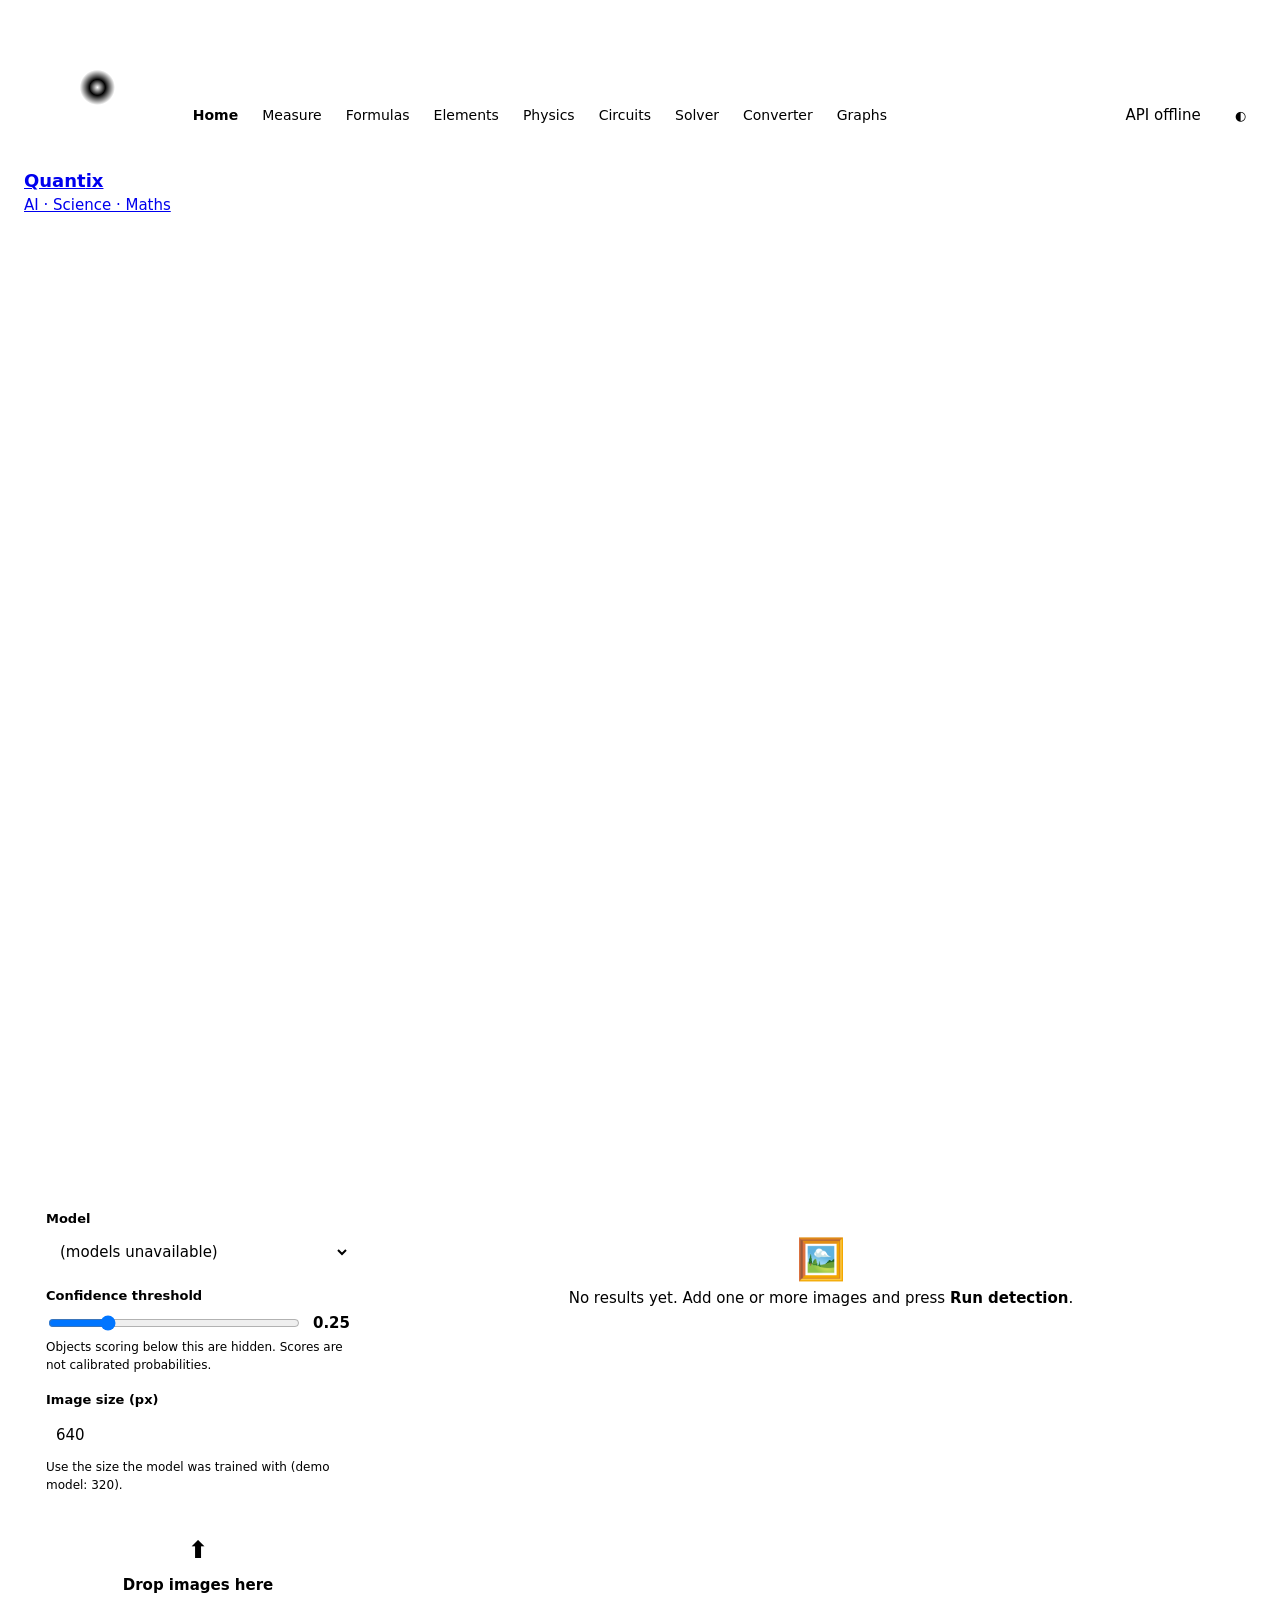
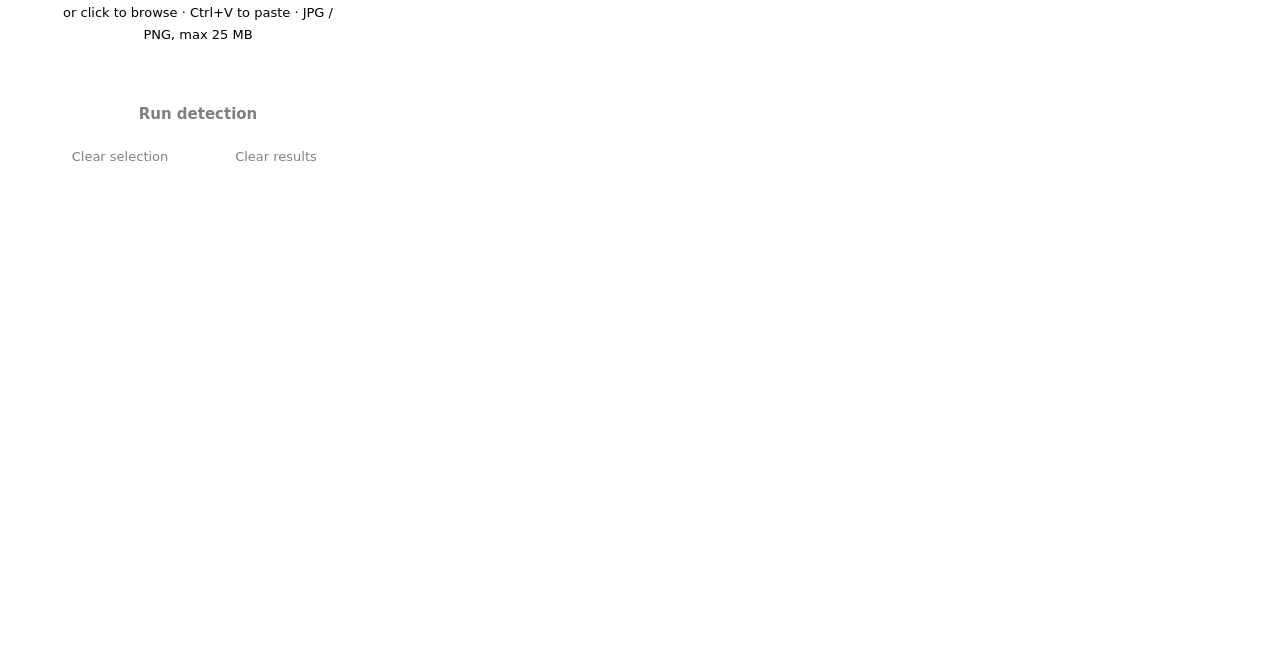
==== commit 8f2a1eea: "Circuit Lab: circuit simulator with 40 parts, oscilloscope, examples and 3D PCB view Co-Authored-By:" ====
--- a/src/web/index.html
+++ b/src/web/index.html
@@ -8,6 +8,23 @@
 <link rel="apple-touch-icon" href="/web/apple-touch-icon.png">
 <meta name="theme-color" content="#050a16">
 <title>Quantix — AI-powered science &amp; maths lab</title>
+<meta name="description" content="Free AI science &amp; maths lab: shape recognition from photos, 1,022 formulas with step-by-step calculator, periodic table and physics simulations.">
+<link rel="canonical" href="https://quantix-ai-abhi.duckdns.org/">
+<meta property="og:type" content="website">
+<meta property="og:site_name" content="Quantix">
+<meta property="og:title" content="Quantix — AI-powered science &amp; maths lab">
+<meta property="og:description" content="Free AI science &amp; maths lab: shape recognition from photos, 1,022 formulas with step-by-step calculator, periodic table and physics simulations.">
+<meta property="og:url" content="https://quantix-ai-abhi.duckdns.org/">
+<meta property="og:image" content="https://quantix-ai-abhi.duckdns.org/web/og-image.png">
+<meta property="og:image:width" content="1200">
+<meta property="og:image:height" content="630">
+<meta property="og:image:alt" content="Quantix — AI-powered science &amp; maths lab">
+<meta property="og:locale" content="en_IN">
+<meta name="twitter:card" content="summary_large_image">
+<meta name="twitter:title" content="Quantix — AI-powered science &amp; maths lab">
+<meta name="twitter:description" content="Free AI science &amp; maths lab: shape recognition from photos, 1,022 formulas with step-by-step calculator, periodic table and physics simulations.">
+<meta name="twitter:image" content="https://quantix-ai-abhi.duckdns.org/web/og-image.png">
+<script type="application/ld+json">{"@context": "https://schema.org", "@type": "WebApplication", "name": "Quantix", "url": "https://quantix-ai-abhi.duckdns.org/", "description": "Free AI science & maths lab: shape recognition from photos, 1,022 formulas with step-by-step calculator, periodic table and physics simulations.", "applicationCategory": "EducationalApplication", "operatingSystem": "Any (web browser)", "inLanguage": ["en", "hi"], "isAccessibleForFree": true, "image": "https://quantix-ai-abhi.duckdns.org/web/og-image.png", "offers": {"@type": "Offer", "price": "0", "priceCurrency": "INR"}, "author": {"@type": "Person", "name": "Abhishek Yadav", "url": "https://github.com/Abhishek7880"}}</script>
 <link rel="preconnect" href="https://fonts.googleapis.com">
 <link rel="preconnect" href="https://fonts.gstatic.com" crossorigin>
 <link rel="stylesheet" href="https://fonts.googleapis.com/css2?family=JetBrains+Mono:wght@400;600&family=Space+Grotesk:wght@500;600;700&display=swap">
@@ -98,6 +115,14 @@
              border-radius: 50%; animation: spin .8s linear infinite; display: inline-block; }
   @keyframes spin { to { transform: rotate(360deg); } }
   .note { color: var(--muted); font-size: 12px; margin-top: 10px; }
+  details.corr { margin-top: 12px; border: 1px solid var(--line); border-radius: 10px; padding: 8px 12px; background: var(--panel); }
+  details.corr summary { cursor: pointer; font-weight: 600; font-size: 14px; }
+  .corr-form { display: grid; gap: 10px; margin-top: 10px; }
+  .corr-row { display: grid; grid-template-columns: minmax(0, 1fr) minmax(0, 1.2fr); gap: 8px; align-items: center; font-size: 13.5px; }
+  .corr-row input { padding: 7px 9px; border: 1px solid var(--line); border-radius: 8px; background: var(--panel-solid); color: var(--ink); font: inherit; }
+  .corr-consent { display: flex; gap: 8px; align-items: flex-start; font-size: 13px; }
+  .corr-form .btn { justify-self: start; }
+  @media (max-width: 600px) { .corr-row { grid-template-columns: minmax(0, 1fr); } }
   .headline { display: flex; align-items: center; gap: 10px; flex-wrap: wrap; margin: 14px 0 4px; }
   .headline .big { font-size: 22px; font-weight: 700; }
   .badge { font-size: 11px; font-weight: 700; padding: 2px 8px; border-radius: 999px; letter-spacing: .03em;
@@ -392,7 +417,7 @@
       <span class="kicker">AI · Science · Maths</span>
     </span>
   </a>
-  <nav class="pages" aria-label="Pages"><a href="/" title="Image Inspection — home" class="on" aria-current="page">Home</a><a href="/measure" title="Measure real objects in a photo">Measure</a><a href="/formulas" title="Formula Library">Formulas</a><a href="/elements" title="Periodic Table">Elements</a><a href="/physics" title="Physics Lab">Physics</a><a href="/handwriting" title="Equation Solver (handwriting)">Solver</a><a href="/converter" title="Unit Converter">Converter</a><a href="/graph" title="Graph Plotter">Graphs</a></nav>
+  <nav class="pages" aria-label="Pages"><a href="/" title="Image Inspection — home" class="on" aria-current="page">Home</a><a href="/measure" title="Measure real objects in a photo">Measure</a><a href="/formulas" title="Formula Library">Formulas</a><a href="/elements" title="Periodic Table">Elements</a><a href="/physics" title="Physics Lab">Physics</a><a href="/circuit" title="Circuit Lab">Circuits</a><a href="/handwriting" title="Equation Solver (handwriting)">Solver</a><a href="/converter" title="Unit Converter">Converter</a><a href="/graph" title="Graph Plotter">Graphs</a></nav>
   <div class="spacer"></div>
   <div class="status" id="status" aria-live="polite"><span class="dot" id="statusDot"></span><span id="statusText">Connecting…</span></div>
   <button class="btn small" id="themeBtn" type="button" aria-label="Toggle dark mode">◐</button>
@@ -602,20 +627,72 @@
     modelImgsz = {};
     (d.registry || []).forEach(e => { if (e.imgsz && e.best) modelImgsz[dirOf(e.best)] = e.imgsz; });
     defaultModel = d.default_model || "";
-    sel.append(el("option", { value: "" }, d.default_model ? `Default — ${d.default_model}` : "Default (none trained yet)"));
+    sel.append(el("option", { value: "auto" }, "✨ Auto — shapes + everyday objects (recommended)"));
+    sel.append(el("option", { value: "" }, d.default_model ? `Shapes only — ${d.default_model}` : "Default (none trained yet)"));
     const trained = d.files.filter(f => f.kind === "trained");
     const pre = d.files.filter(f => f.kind === "pretrained");
     if (trained.length) sel.append(el("optgroup", { label: "Your trained models" },
       trained.map(f => el("option", { value: f.path }, f.path))));
     if (pre.length) sel.append(el("optgroup", { label: "General pretrained (80 everyday objects)" },
       pre.map(f => el("option", { value: f.path }, f.path))));
-    try { const saved = localStorage.getItem("iav-model"); if (saved != null && [...sel.options].some(o => o.value === saved)) sel.value = saved; } catch (_) {}
+    // a saved "" is the old default from before Auto existed -> Auto; any other saved choice is kept
+    try { const saved = localStorage.getItem("iav-model"); if (saved && [...sel.options].some(o => o.value === saved)) sel.value = saved; } catch (_) {}
     updateModelHint();
   }
   let modelImgsz = {}, defaultModel = "";
+  // everyday objects (Auto mode): "mug → cylinder", plus a note when the object only approximates its shape
+  const objLabel = x => x.object ? `${x.object} → ${x.class_name}` : x.class_name;
+  // "Wrong? Help Quantix learn": confirm / correct each box, name missed objects, share the photo (only with consent).
+  // Saved photos become training data for tools/train_everyday.py.
+  let corrN = 0;
+  function correctionPanel(item, d) {
+    const n = ++corrN, listId = `objnames${n}`;
+    const datalist = el("datalist", { id: listId }, (d.object_names || []).map(o => el("option", { value: o })));
+    const rows = d.detections.map((x, i) => {
+      const id = `corr${n}-${i}`;
+      const inp = el("input", { id, list: listId, value: x.object || x.class_name, autocomplete: "off", spellcheck: "false",
+                                "aria-describedby": `corrhelp${n}` });
+      return { x, inp, row: el("div", { class: "corr-row" }, el("label", { for: id }, `${i + 1}. ${objLabel(x)} — this is:`), inp) };
+    });
+    const missed = el("input", { id: `corrmiss${n}`, list: listId, placeholder: "e.g. steel tumbler, dice", autocomplete: "off" });
+    const consent = el("input", { type: "checkbox", id: `corrok${n}` });
+    const status = el("p", { class: "hint", role: "status", "aria-live": "polite" });
+    const send = el("button", { class: "btn primary", type: "submit" }, "Send correction");
+    const form = el("form", { class: "corr-form", novalidate: "" },
+      el("p", { class: "hint", id: `corrhelp${n}` }, "Type the correct name, or \"none\" if it isn't an object. Leave it as it is if it's right."),
+      rows.map(r => r.row), datalist,
+      el("div", { class: "corr-row" }, el("label", { for: `corrmiss${n}` }, "Objects it missed (optional, comma-separated):"), missed),
+      el("label", { class: "corr-consent", for: `corrok${n}` }, consent,
+        " I agree to share this photo with Quantix to improve object recognition. It will be stored (location data removed)."),
+      send, status);
+    form.addEventListener("submit", async ev => {
+      ev.preventDefault();
+      if (!consent.checked) { status.textContent = "Please tick the box first — nothing is stored without it."; consent.focus(); return; }
+      const fd = new FormData();
+      fd.append("file", item.file, item.file.name);
+      fd.append("items", JSON.stringify(rows.map(r => ({ box: [r.x.x1, r.x.y1, r.x.x2, r.x.y2], predicted: r.x.object || r.x.class_name, label: r.inp.value }))));
+      fd.append("extra", JSON.stringify(missed.value.split(",").map(s => s.trim()).filter(Boolean)));
+      fd.append("lang", document.documentElement.lang || "en");
+      fd.append("consent", "true");
+      send.disabled = true; status.textContent = "Sending…";
+      const b = await api("/feedback/everyday", { method: "POST", body: fd });
+      status.textContent = b.success ? "✅ " + b.message : "⚠ " + ((b.error && b.error.errorContent) || b.message);
+      send.disabled = b.success;
+    });
+    return el("details", { class: "corr" }, el("summary", {}, "✏️ Wrong? Help Quantix learn"), form);
+  }
+  function objectNotes(d) {
+    const notes = [...new Map(d.detections.filter(x => x.object && x.shape_note).map(x => [x.object, x])).values()];
+    return notes.length ? el("div", { class: "msg" }, notes.map(x => el("div", {}, `${x.object} → ${x.class_name}: ${x.shape_note}`))) : null;
+  }
   function dirOf(p) { return String(p).replace(/\\/g, "/").replace(/\/[^/]*$/, ""); }
   function updateModelHint() {
     const v = $("model").value;
+    if (v === "auto") {
+      $("modelHint").textContent = "Finds drawn shapes and everyday objects (cup, bottle, ball, book, dice…) and shows the shape each one is closest to.";
+      try { localStorage.setItem("iav-model", v); } catch (_) {}
+      return;
+    }
     const path = v || defaultModel;
     $("modelHint").textContent = path.includes("pretrained")
       ? "Generic COCO model: detects people, vehicles, bottles, laptops… — not industrial defects."
@@ -752,14 +829,14 @@
     const d = body.data;
     const annotated = "data:image/jpeg;base64," + d.annotated_image_base64;
     const counts = {};
-    d.detections.forEach(x => counts[x.class_name] = (counts[x.class_name] || 0) + 1);
+    d.detections.forEach(x => counts[objLabel(x)] = (counts[objLabel(x)] || 0) + 1);
     const download = el("a", { class: "btn small", href: annotated,
       download: item.file.name.replace(/\.[^.]+$/, "") + "_pred.jpg" }, "Download");
 
     const parts = [
       el("div", { class: "result-head" },
         el("h2", {}, item.file.name),
-        el("span", { class: "meta" }, `${d.width}×${d.height} · ${d.latency_ms} ms on ${d.device.toUpperCase()} · conf ≥ ${Number(d.conf).toFixed(2)}`),
+        el("span", { class: "meta" }, `${d.width}×${d.height} · ${d.latency_ms} ms on ${d.device.toUpperCase()}` + (d.conf != null ? ` · conf ≥ ${Number(d.conf).toFixed(2)}` : " · Auto")),
         el("span", { class: "spacer" }), download),
       el("div", { class: "pair" },
         el("figure", {}, el("img", { src: item.url, alt: "Uploaded image" }), el("figcaption", {}, "Original")),
@@ -769,12 +846,14 @@
       el("div", { class: "chips" },
         d.count === 0 ? el("span", { class: "chip" }, "No objects above threshold")
           : Object.entries(counts).sort((a, b) => b[1] - a[1]).map(([k, v]) =>
-              el("span", { class: "chip" }, el("i", { style: `background:${classColor(k)}` }), `${k} × ${v}`))),
+              el("span", { class: "chip" }, el("i", { style: `background:${classColor(k.split(" → ").pop())}` }), `${k} × ${v}`))),
+      objectNotes(d),
+      d.model === "auto" ? correctionPanel(item, d) : null,
       d.count ? el("div", { class: "table-wrap" }, el("table", {},
         el("thead", {}, el("tr", {}, ["#", "Class", "Confidence", "x1", "y1", "x2", "y2", "Width", "Height"].map(h => el("th", { scope: "col" }, h)))),
         el("tbody", {}, d.detections.map((x, i) => el("tr", {},
           el("td", {}, i + 1),
-          el("td", {}, el("span", { class: "chip", style: "border:none;padding:0" }, el("i", { style: `background:${classColor(x.class_name)}` }), x.class_name)),
+          el("td", {}, el("span", { class: "chip", style: "border:none;padding:0" }, el("i", { style: `background:${classColor(x.class_name)}` }), objLabel(x))),
           el("td", {}, x.confidence.toFixed(3), el("span", { class: "bar" }, el("span", { style: `width:${Math.round(x.confidence * 100)}%` }))),
           el("td", {}, x.x1), el("td", {}, x.y1), el("td", {}, x.x2), el("td", {}, x.y2),
           el("td", {}, (x.x2 - x.x1).toFixed(1)), el("td", {}, (x.y2 - x.y1).toFixed(1))))))) : null,
@@ -783,9 +862,10 @@
       el("div", { class: "note" }, d.saved_path ? `Saved on server: ${d.saved_path}` : "", " · ", d.note)];
     card.append(...parts.filter(Boolean));  // native append would render null as the text "null"
     wireZoom(card);
-    // load the most confident recognised shape into the 3D model / calculator
-    const best = d.detections.filter(x => window.ShapeExplorer && window.ShapeExplorer.has(x.class_name))
-      .sort((a, b) => b.confidence - a.confidence)[0];
+    // load a recognised shape into the 3D model / calculator: Auto lists the main object first (big, central,
+    // confident); other models: the most confident box
+    const shown = d.detections.filter(x => window.ShapeExplorer && window.ShapeExplorer.has(x.class_name));
+    const best = d.model === "auto" ? shown[0] : shown.sort((a, b) => b.confidence - a.confidence)[0];
     if (best) window.ShapeExplorer.show(best.class_name);
   }
 
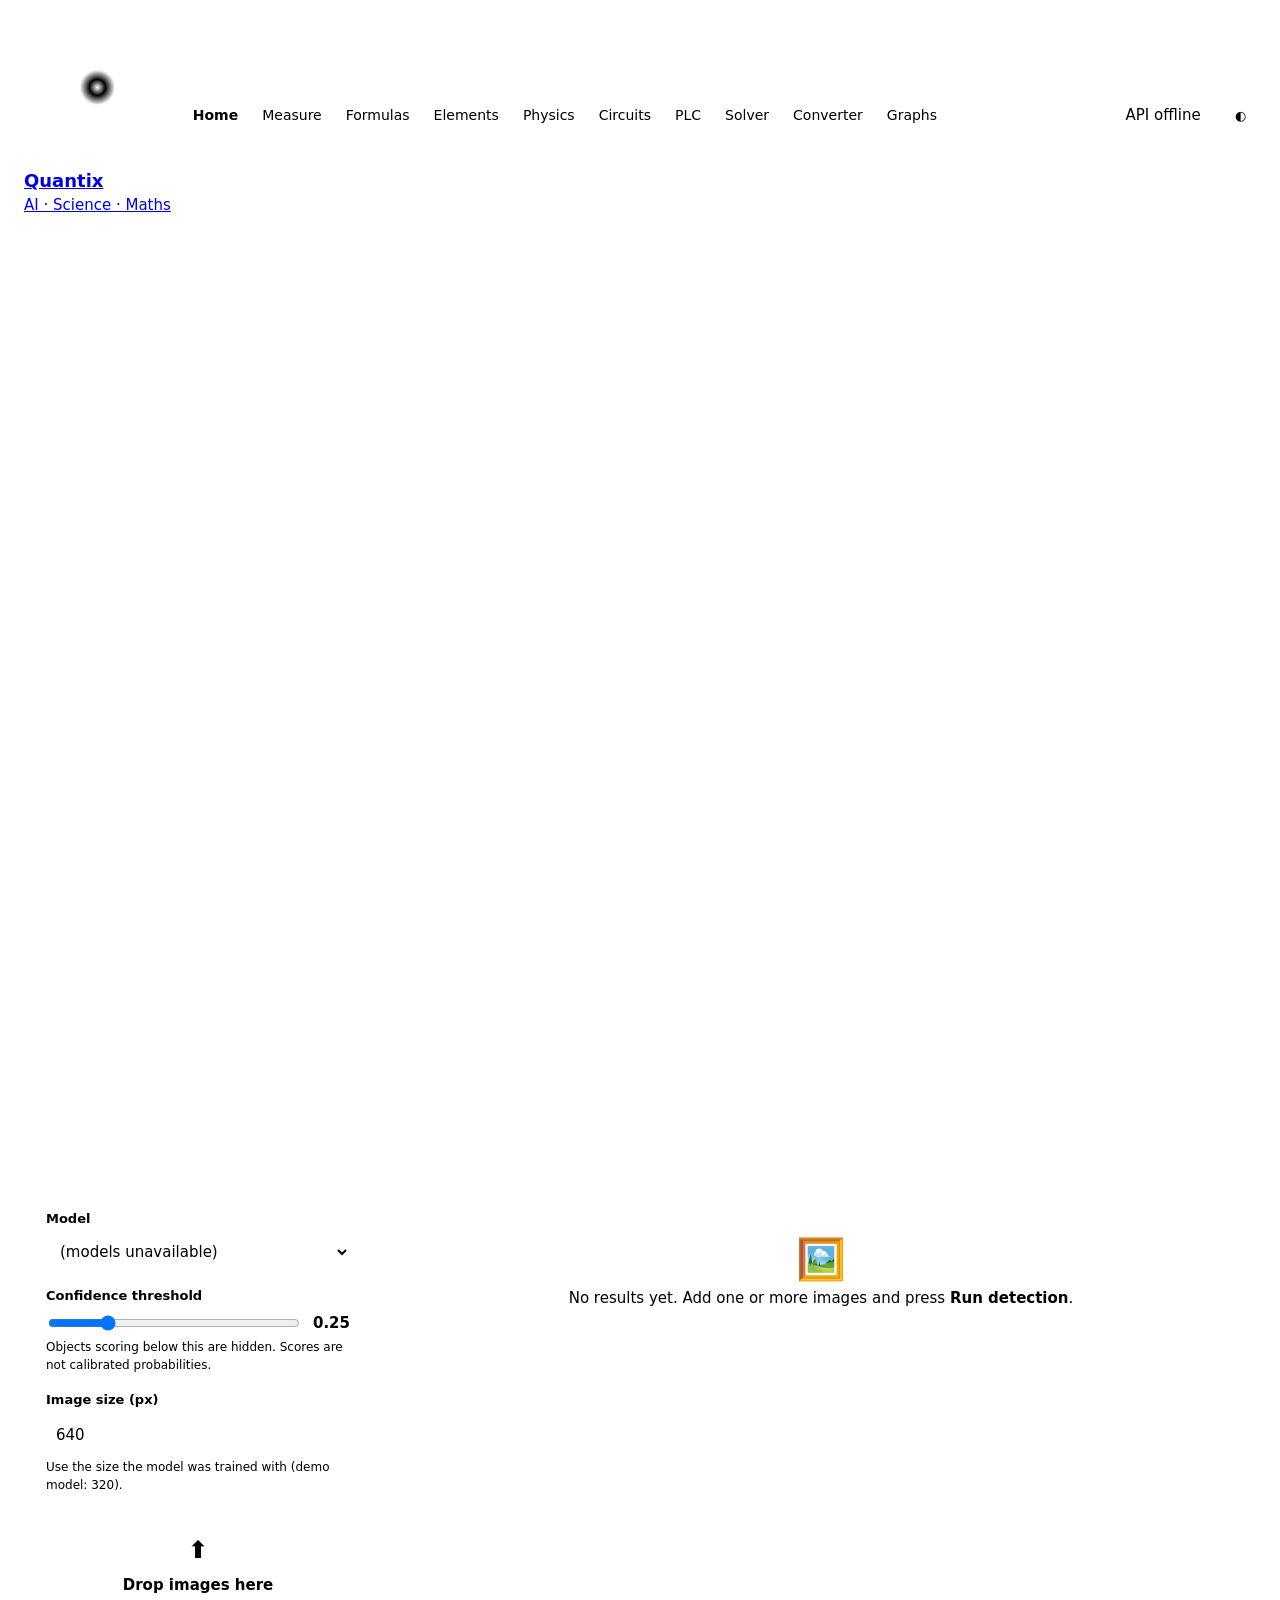
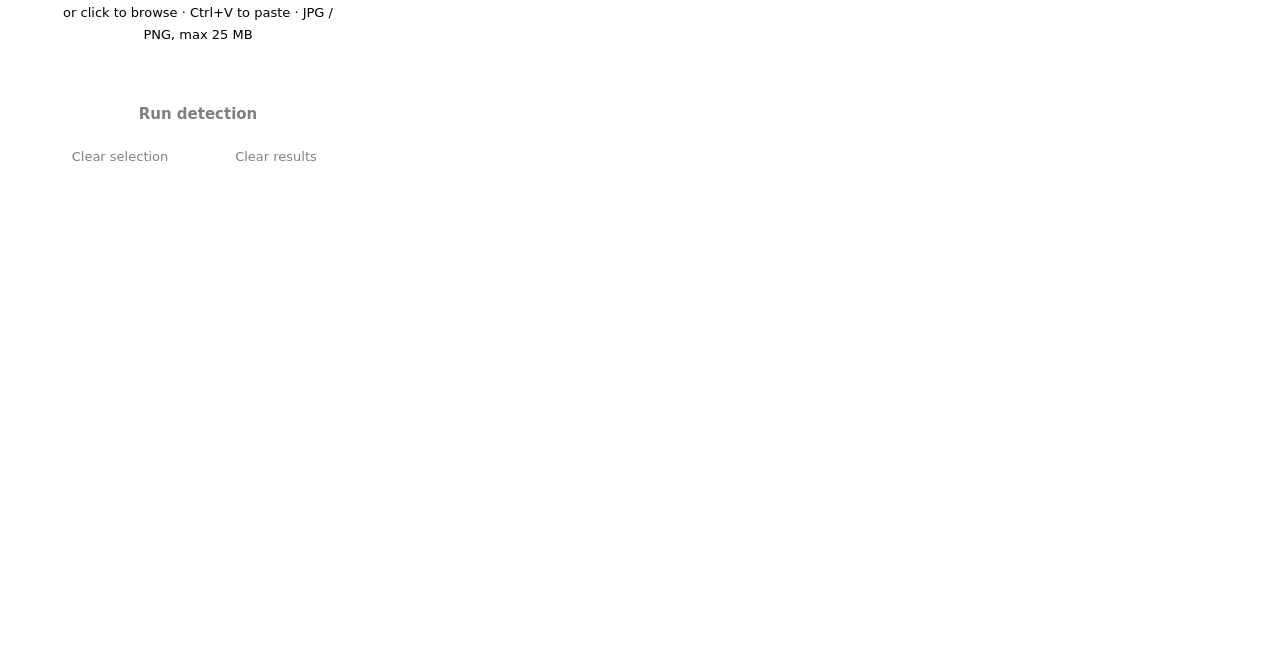
==== commit b3d85769: "PLC Lab (ladder logic + animated machines); Circuit Lab easier to use: drag parts, pin-to-pin wiring" ====
--- a/src/web/index.html
+++ b/src/web/index.html
@@ -417,7 +417,7 @@
       <span class="kicker">AI · Science · Maths</span>
     </span>
   </a>
-  <nav class="pages" aria-label="Pages"><a href="/" title="Image Inspection — home" class="on" aria-current="page">Home</a><a href="/measure" title="Measure real objects in a photo">Measure</a><a href="/formulas" title="Formula Library">Formulas</a><a href="/elements" title="Periodic Table">Elements</a><a href="/physics" title="Physics Lab">Physics</a><a href="/circuit" title="Circuit Lab">Circuits</a><a href="/handwriting" title="Equation Solver (handwriting)">Solver</a><a href="/converter" title="Unit Converter">Converter</a><a href="/graph" title="Graph Plotter">Graphs</a></nav>
+  <nav class="pages" aria-label="Pages"><a href="/" title="Image Inspection — home" class="on" aria-current="page">Home</a><a href="/measure" title="Measure real objects in a photo">Measure</a><a href="/formulas" title="Formula Library">Formulas</a><a href="/elements" title="Periodic Table">Elements</a><a href="/physics" title="Physics Lab">Physics</a><a href="/circuit" title="Circuit Lab">Circuits</a><a href="/plc" title="PLC Lab">PLC</a><a href="/handwriting" title="Equation Solver (handwriting)">Solver</a><a href="/converter" title="Unit Converter">Converter</a><a href="/graph" title="Graph Plotter">Graphs</a></nav>
   <div class="spacer"></div>
   <div class="status" id="status" aria-live="polite"><span class="dot" id="statusDot"></span><span id="statusText">Connecting…</span></div>
   <button class="btn small" id="themeBtn" type="button" aria-label="Toggle dark mode">◐</button>
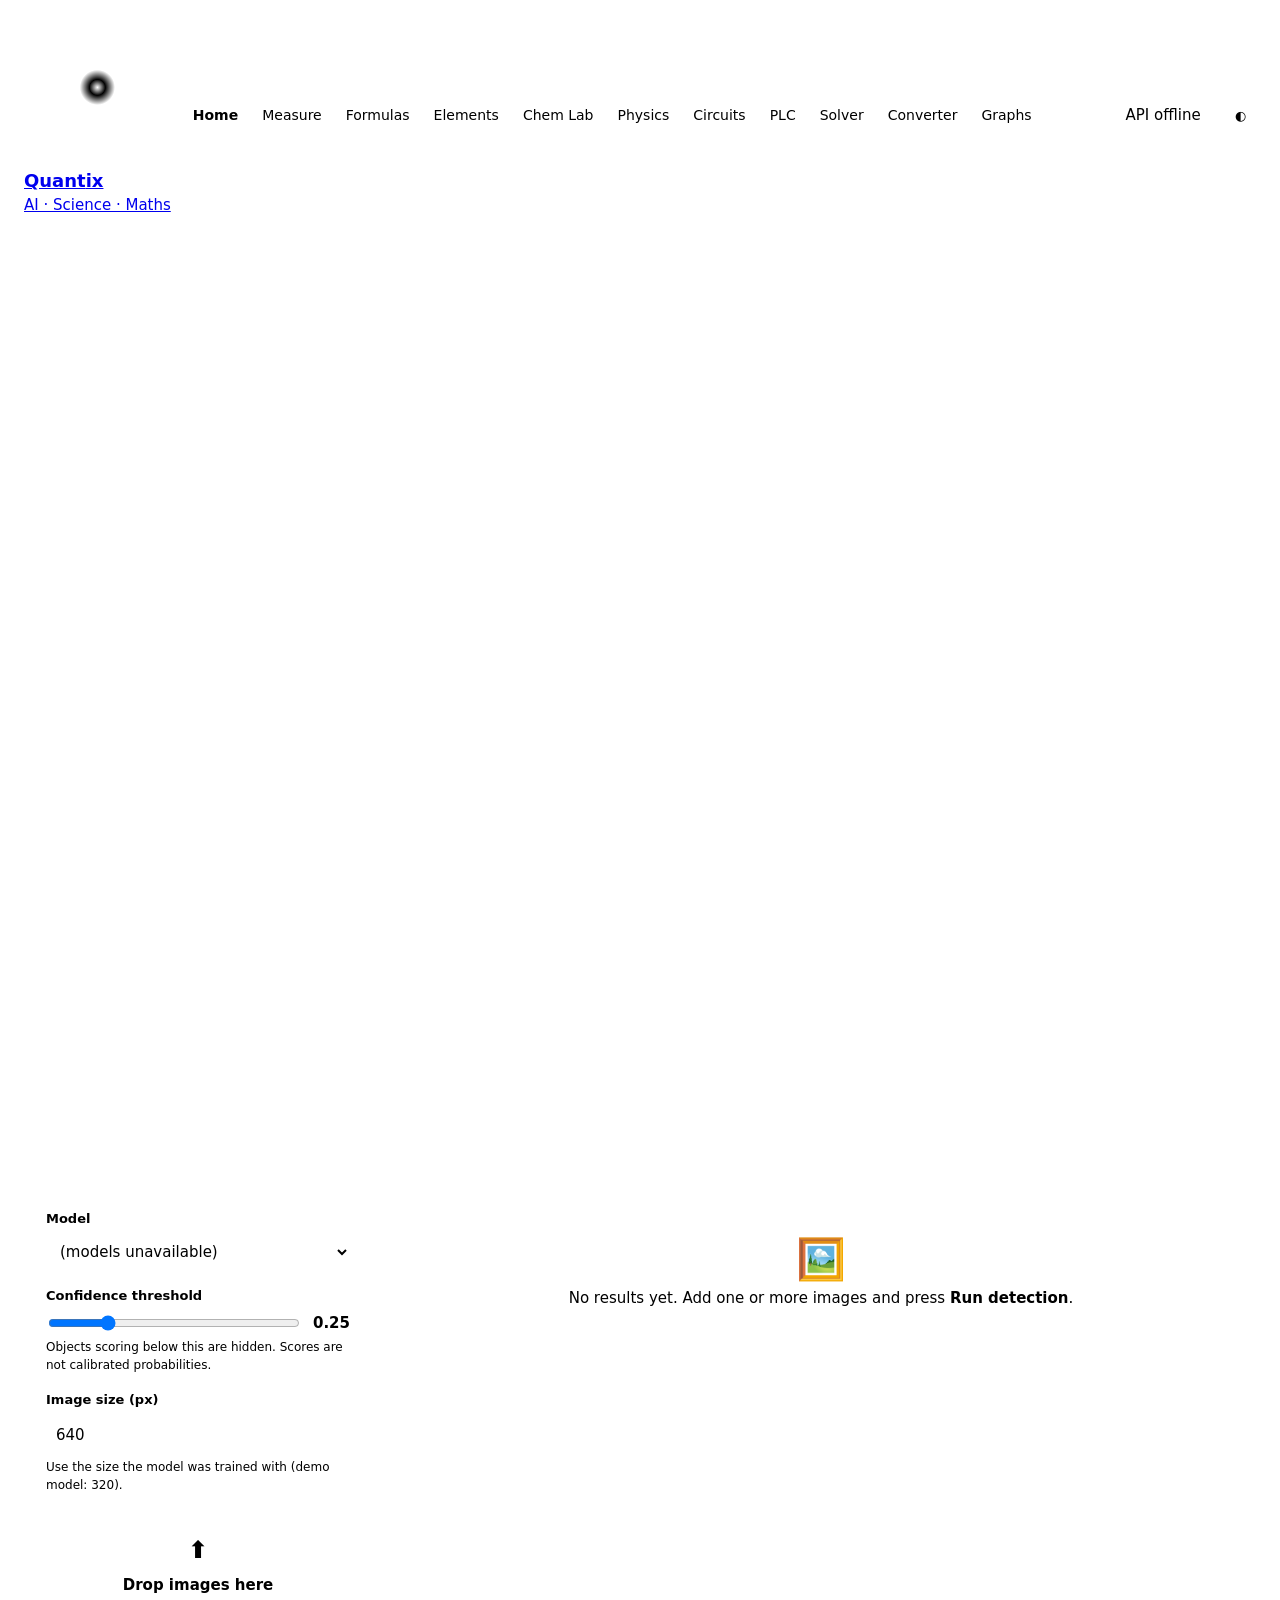
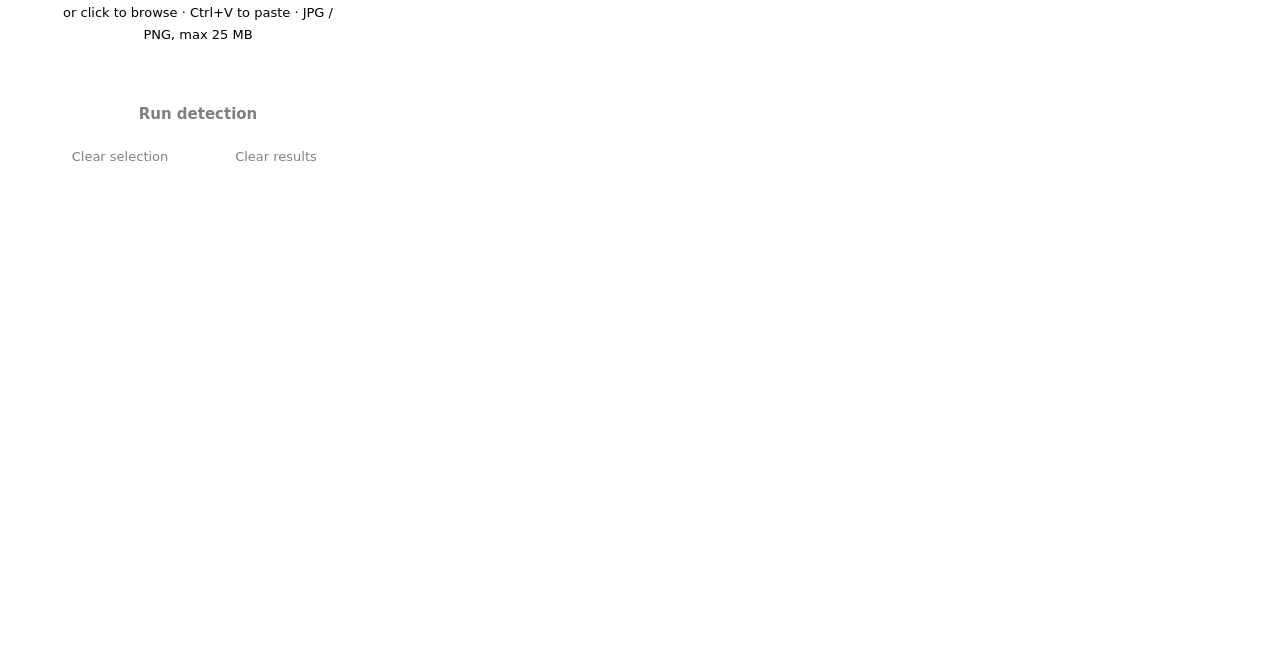
==== commit ab4ebc62: "Chemistry Lab: 3D beaker with rule-based reactions, balanced equations, pH, 118 elements + 49 compou" ====
--- a/src/web/index.html
+++ b/src/web/index.html
@@ -417,7 +417,7 @@
       <span class="kicker">AI · Science · Maths</span>
     </span>
   </a>
-  <nav class="pages" aria-label="Pages"><a href="/" title="Image Inspection — home" class="on" aria-current="page">Home</a><a href="/measure" title="Measure real objects in a photo">Measure</a><a href="/formulas" title="Formula Library">Formulas</a><a href="/elements" title="Periodic Table">Elements</a><a href="/physics" title="Physics Lab">Physics</a><a href="/circuit" title="Circuit Lab">Circuits</a><a href="/plc" title="PLC Lab">PLC</a><a href="/handwriting" title="Equation Solver (handwriting)">Solver</a><a href="/converter" title="Unit Converter">Converter</a><a href="/graph" title="Graph Plotter">Graphs</a></nav>
+  <nav class="pages" aria-label="Pages"><a href="/" title="Image Inspection — home" class="on" aria-current="page">Home</a><a href="/measure" title="Measure real objects in a photo">Measure</a><a href="/formulas" title="Formula Library">Formulas</a><a href="/elements" title="Periodic Table">Elements</a><a href="/chemlab" title="Chemistry Lab">Chem Lab</a><a href="/physics" title="Physics Lab">Physics</a><a href="/circuit" title="Circuit Lab">Circuits</a><a href="/plc" title="PLC Lab">PLC</a><a href="/handwriting" title="Equation Solver (handwriting)">Solver</a><a href="/converter" title="Unit Converter">Converter</a><a href="/graph" title="Graph Plotter">Graphs</a></nav>
   <div class="spacer"></div>
   <div class="status" id="status" aria-live="polite"><span class="dot" id="statusDot"></span><span id="statusText">Connecting…</span></div>
   <button class="btn small" id="themeBtn" type="button" aria-label="Toggle dark mode">◐</button>
